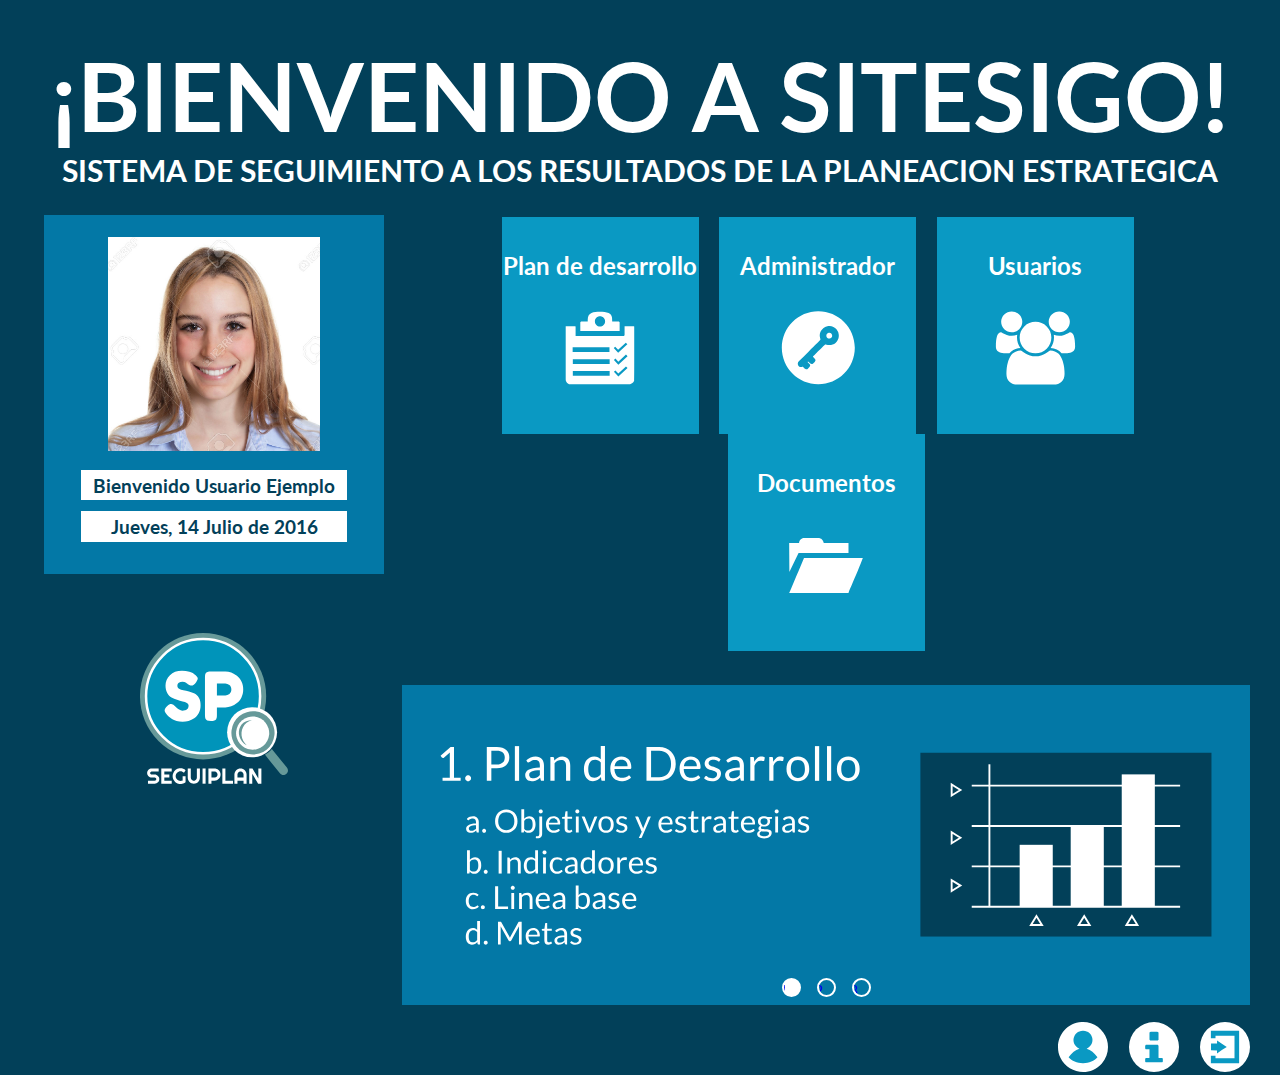
==== home.html @ ddf7a09a "actualizacion avance" ====
<!DOCTYPE html>
<html>
<head>
  <meta charset="utf-8">
  <title>Home</title>
  <link rel="stylesheet" href="css/superslides.css">
  <link rel="stylesheet" href="css/sp.css">  
  <link href="https://fonts.googleapis.com/css?family=Lato" rel="stylesheet">
</head>
<body class="fondo_body">

<div class="contenedor_h">	

	<div class="encabezado_h">
		<h1 class="titulo_h">¡BIENVENIDO A SITESIGO!</h1>
		<h4 class="subtitulo_h">SISTEMA DE SEGUIMIENTO A LOS RESULTADOS DE LA PLANEACION ESTRATEGICA</h4>
	</div>
		
	<div class="subconten1_h">
		<div class="user_h">
			<div id="foto">
				<img src="img/foto.png" alt="">
			</div>
			<div class="dato_nombre">
				Bienvenido Usuario Ejemplo
			</div>
			<div class="dato_fecha">
				Jueves, 14 Julio de 2016
			</div>
		</div>
		<div class="logo_h">
			<img src="img/logo.svg" alt="">
		</div>
	</div>
	
	<div class="subconten2_h">
    	<div class="menu_h">
    		<ul>
    			<li><h2>Plan de desarrollo</h2><br>
    				<img src="img/pla.svg" alt="">
    			</li>
    			<li><h2>Administrador</h2><br>
    				<img src="img/adm.svg" alt="">
    			</li>
    			<li><h2>Usuarios</h2><br>
    				<img src="img/use.svg" alt="">
    			</li>
    			<li><h2>Documentos</h2><br>
    				<img src="img/doc.svg" alt="">
    			</li>
    		</ul>
    	</div>
	     <div class="cambio">
		  <div id="slides">
			<div class="slides-container">
			  <a href="#"><img src="img/link1.svg" alt=""></a>
			  <a href="#"><img src="img/link2.svg" alt=""></a>
			  <a href="#"><img src="img/link3.svg" alt=""></a>     
			</div>    
		  </div>
		 </div>	
		 <div class="botones_h">
		 	<ul>
		 		<li><a href=""><img src="img/perfil_b.svg" alt=""></a></li>
		 		<li><a href=""><img src="img/info_b.svg" alt=""></a></li>
		 		<li><a href=""><img src="img/salir_b.svg" alt=""></a></li>
		 	</ul>
		 </div>	 
	</div>
</div>
 
  <script src="js/jquery-3.1.0.min.js"></script>  
  <script src="js/jquery.superslides.js" type="text/javascript" charset="utf-8"></script>
  <script>	  
    $(function() {
      $('#slides').superslides({		  
		inherit_width_from: '.cambio',
        inherit_height_from: '.cambio',
        hashchange: true,
        play: 8000,
		animation_speed: 800,
		pagination: true,
		animation: 'fade'
      });      
    });
  </script>
</body>
</html>
---- css/superslides.css ----
#slides {
  position: relative;
}

#slides .slides-container {
  display: none; 
}

#slides .scrollable {
  *zoom: 1;
  position: relative;
  top: 0;
  left: 0;
  overflow-y: auto;
  -webkit-overflow-scrolling: touch;
  height: 100%;
}

#slides .scrollable:after {
  content: "";
  display: table;
  clear: both;
}

.slides-navigation {
  margin: 0 auto;
  position: absolute;
  z-index: 3;
  top: 46%;
  width: 100%;
}

.slides-navigation a {
  border-radius: 40px;
  position: absolute;
  display: block;
  color: #FFF;
  margin: 0px 10px;  
}

.slides-navigation a.prev {
  left: 0; 
}

.slides-navigation a.next {
  right: 0;
}

.slides-pagination {
  position: absolute;
  z-index: 3;
  bottom: 0;
  text-align: center;
  width: 100%;
}

.slides-pagination a {
  border: 2px solid #FFF;
  border-radius: 15px;
  width: 15px;
  height: 15px;
  display: -moz-inline-stack;
  display: inline-block;
  vertical-align: middle;
  *vertical-align: auto;
  zoom: 1;
  *display: inline;
  background-image: url("[data-uri]");
  margin: 8px;
  overflow: hidden;
  text-indent: -100%;
}

.slides-pagination a.current {
  background: #FFF;
}
---- css/sp.css ----
/*ESTILOS COMPARTIDOS*/

* {
    margin: 0;
    padding: 0;
    border: 0;
}

a{
	text-decoration: none;
}

.fondo_v{
	background-color: #0378A6;
	font-family: 'Lato', sans-serif;
}

.corpo_info{
	background-color: #024059;
	color: #FFF;
	width: 96%;
	margin: 10px auto 0;
	height: 30px;
	text-align: center;
	padding-top: 10px;
}
/*ESTILOS INDEX*/

.fondo {
    background-image: url(../img/fondo.jpg);
    background-position: center center;
    background-repeat: no-repeat;
    background-attachment: fixed;
    background-size: cover;
    background-color: #024059;
	font-family: 'Lato', sans-serif;
}

/* Modal de Registro */

.ingreso{
	width: 100px;
	height: 100px;
	float: left;
	position: absolute;
	right: 0;
	margin-right: 50px;
	background-color: #024059;
	text-align: center;
}

.ingreso img{
	margin-top: 13px;
	width: 70px;
	height: 70px;
}

.bienvenida{
	padding-top: 10px;
	font-size: 20px;
}

.ingreso_form{
	width: 80%;
	text-align: left;
	margin: 30px 40px 20px;	
}

.ingreso_form label{
	font-size: 22px;	
}

.caja{	
	font-size: 25px;
	height: 30px;
	width: 100%;
}

.modal-contenido {
  background-color: #024059;
  width: 420px;
  height: 360px; ;
  margin: 20% auto;
  position: relative;
  color: #FFF;	
  text-align: center;
}
.modal {
  background-color: rgba(255,255,255,0.5);
  position: fixed;
  top: 0;
  right: 0;
  bottom: 0;
  left: 0;
  opacity: 0;
  pointer-events: none;
  transition: all 2s;
}
#ir_a_modal:target {
  opacity: 1;
  pointer-events: auto;
}

.boton{
	background-color: #0A99C3;
	width: 120px;
	height: 30px;
	margin: 10px 22px;
	font-size: 18px;
	color: #FFF;
	text-align: center;
	vertical-align: middle;
	text-decoration: none;
	display: inline-block;
}

.cerrar{
	margin-top: 6px;
}

#aviso{
	background-color: #73C5D9;
	width: 100%;	
	height: 30px;
	color: #024059;
	padding-top: 10px;
	font-weight: bold;
}
/* Menu PDM */

#pdm {
	padding-top: 30px;
	width:500px;
	font-size: 20px;
}

ul, ol {
	list-style: none;	
}

.nav > li {
	float: left;
}

.nav li a {
	width: 180px;
	background-color: #024059;
	color: #fff;
	text-decoration: none;
	padding: 20px 12px;
	display: block;
	margin-left: 20px;
}

.nav li a:hover {
	background-color: #FFF;
	color: #024059;
}

.nav li ul {
	display: none;
	position: absolute;
	min-width: 140px;
}

.nav li:hover > ul {
	display: block;
}

.nav li ul li {
	position:relative;
}

.nav li ul li ul {
	right:-140px;
	top:0px;
}
	
/* fin menu PDM */

.botonera {	
	position: absolute;
	width: 100%;
	height: cover;
	z-index: 26;
}

.descripcion { 
    color: #FFF;
	margin-top: 29%;
} 

.subdes {
	background-color: rgba(2,64,89,0.4);
	background-repeat: no-repeat;	
    background-size: contain; 	
}

.descrip_titul {
	margin: 0px 100px 10px;
	padding-top: 10px;
}

.descrip_conte {
	margin: 0px 100px 0px;
	padding-bottom: 20px;
	text-align: justify;
}

.logo{
	width: 100%;
	bottom: 8%; 
	position: absolute;
	text-align: center;	
	z-index: 13;
}

/*ESTILOS HOME*/

.fondo_body {   
    background-color: #024059;
	font-family: 'Lato', sans-serif;
}

.contenedor_h{
	width: 96%;
	margin: auto;	
	text-align: center;
}

.encabezado_h{
	margin: 3% auto 1%;	
}

.titulo_h{
	color: #FFF;
	width: 100%;
	font-size: 600%;
}

.subtitulo_h{
	color: #FFF;
	width: 100%;
	font-size: 190%;
}

.subconten1_h{
	width: 30%;
	display: inline-block;
	vertical-align: top;
}

.user_h {
	background-color: #0378A6;
	margin: 4% 4%;
	padding: 6% 10%;
}

#foto{
	width: 100
}

#foto img{	
	width: 80%;
	margin-bottom:  2%;
}

.dato_nombre, .dato_fecha{
	background-color: #FFF;
	margin: 4% auto;	
	color: #024059;
	font-size: 120%;
	font-weight: bold;
	padding: 0.2em 0 0.2em;
	
}

.logo_h img{
	margin: 12% auto 14%;
	width: 40%;
}

.subconten2_h{
	width: 69%;
	display: inline-block;
	vertical-align: top;
}

.menu_h{
	padding-top: 2%;
	margin-bottom: 4%;
}

.menu_h ul{
	color: #FFF;
	left: 0;
}

.menu_h ul li img{
	width: 50%;
}

.menu_h ul li{
	background-color: #0A99C3;
	display: inline-block;
	width: 23.2%;
	vertical-align: top;	
	height: cover;
	margin-right: 2%;
	padding: 4% 0 4%;
	transition: color 0.5s linear 0.2s;
}


.menu_h ul li:hover{
	background-color: #73C5D9;
	color: #024059;
}

.menu_h ul li:nth-child(4n){
	margin-right: 0;
}

.menu_h ul li img{
	width: 50%;
}

.cambio{ 
	position: relative;
	background-color: #0378A6;
 	height: 20em;	
}

.cambio img{ 
	width: 100%;
	height: auto;
}

.botones_h{
	text-align: right;
	margin-top: 2%;
	position: relative;
}

.botones_h li{
	margin-left: 2%;
	display: inline;
}

.botones_h li img{
	width: 50px;
	transition: width 0.3s ease-out 0.2s;
}

.botones_h li img:hover{
	width: 60px;
}

/* ESTILOS VISTA 1 */

.contenedor_v1{  	
  	width: 96%;
  	margin: 20px auto 0;	
}

.contenedor_v1 li { 
	list-style: none; 
	float: left; 
}

.contenedor_v1 ul a{
  	display: block;
  	padding: 8px 14px;
  	text-decoration: none;
  	margin: 1px 1px 0px;
	border-bottom: 1px solid #73C5D9;
  	margin-left: 0;
  	color: #024059;
  	background: #73C5D9;
	font-size: 16px;
	font-weight: bold;
	text-align: center;
}

.contenedor_v1 ul a:hover{
  	color: #024059;
  	background: #FFF;
}

.contenedor_v1 ul a.selected{
  	margin-bottom: 0;
  	color: #FFF;
  	background: #024059;
  	border-bottom: 1px solid #024059;
  	cursor: default;
}
.contenedor_v1 div{
  	padding: 10px 10px 8px 10px;
  	*padding-top: 3px;
  	*margin-top: -15px;
  	clear: left;
  	background: #024059;
	color: #FFF;
}

.contenedor_v1 div h3{
  	margin: 14px 0 4px;
}

.contenedor_v1 div {
  	text-align: justify;
}

.contenedor_v1 .menu_v1{
	width: cover;
	position: static;
	margin-bottom: 5%;
}

.contenedor_v1 .menu_sub_v1{
	width: 48%;
	display: inline-block;
	vertical-align: top;
}

.contenedor_v1 .item_v1{
	height: 40px;
	padding-top: 14px;
	background-color: #0A99C3;
	margin-bottom: 8px;
	font-size: 1.6em;
}

.contenedor_v1 .item_v1:hover{
	background-color: #FFF;
	color: #0A99C3;
}

.contenedor_v1 .menu_v1 .item2_v1{
	background-color: #FFF;
	color: #024059;
	text-align: center;
	width: 280px;
	height: 30px;
	margin: auto;
	font-size: 24px;
}

.contenedor_v1 .miga_v1{
	background-color: #FFF;
	color: #024059;
}
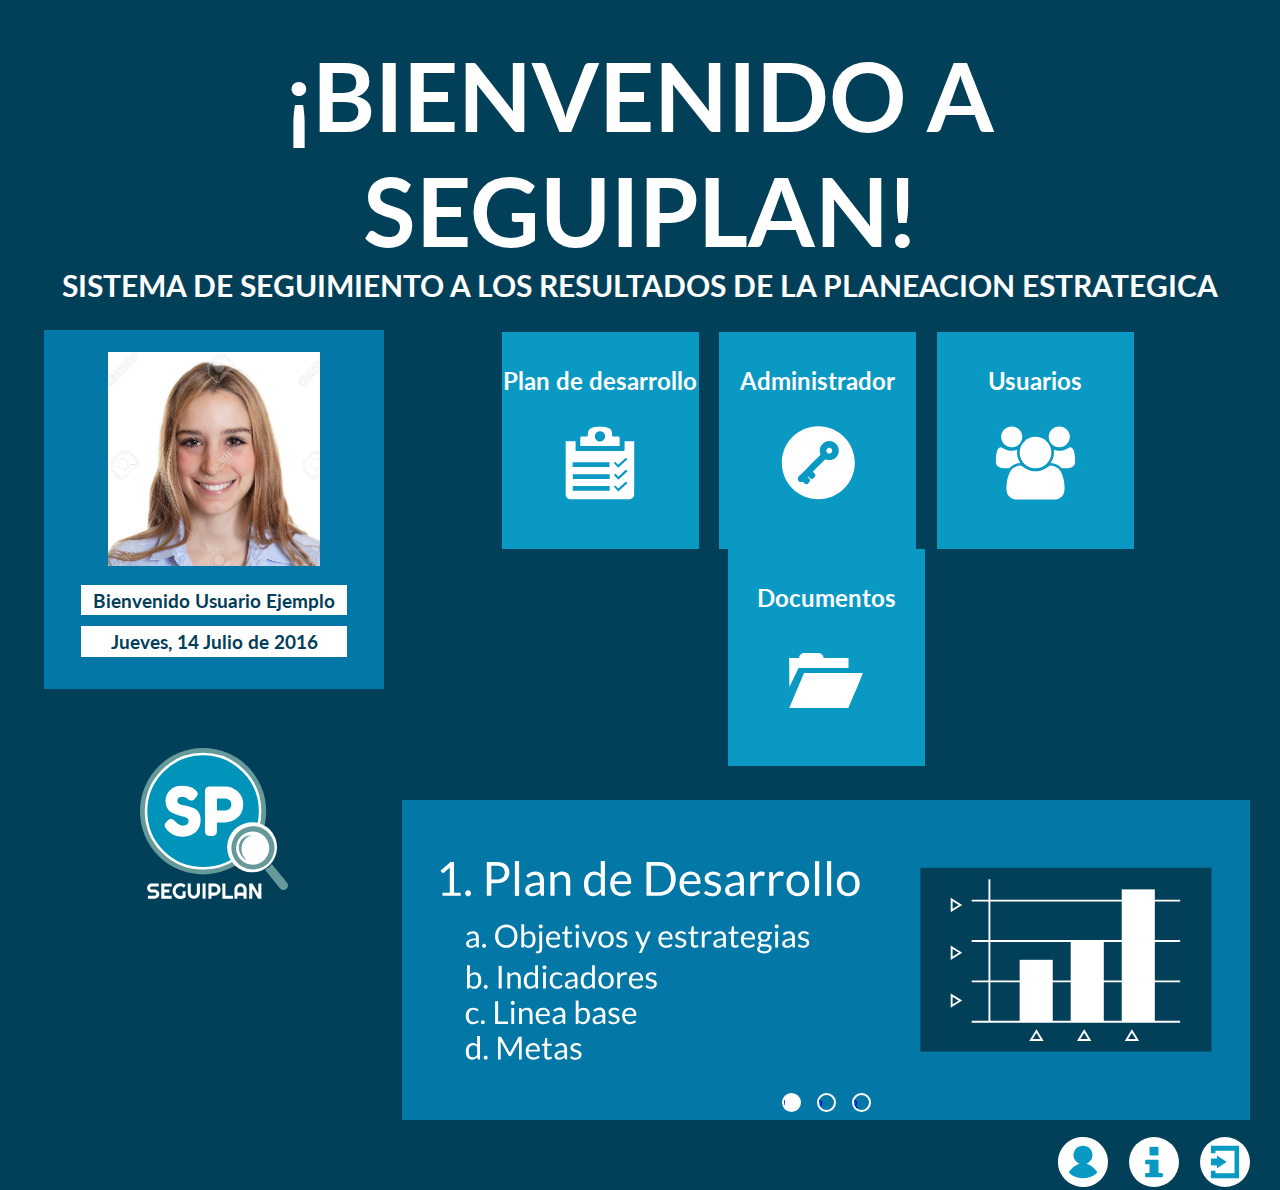
==== commit aea8b166: "vista 4 a 98%" ====
--- a/home.html
+++ b/home.html
@@ -12,7 +12,7 @@
 <div class="contenedor_h">	
 
 	<div class="encabezado_h">
-		<h1 class="titulo_h">¡BIENVENIDO A SITESIGO!</h1>
+		<h1 class="titulo_h">¡BIENVENIDO A SEGUIPLAN!</h1>
 		<h4 class="subtitulo_h">SISTEMA DE SEGUIMIENTO A LOS RESULTADOS DE LA PLANEACION ESTRATEGICA</h4>
 	</div>
 		
--- a/css/sp.css
+++ b/css/sp.css
@@ -1,6 +1,6 @@
-/*ESTILOS COMPARTIDOS*/
-
-* {
+/* ------------------------------ESTILOS COMPARTIDOS ------------------------------*/
+
+*{
     margin: 0;
     padding: 0;
     border: 0;
@@ -12,7 +12,7 @@
 
 .fondo_v{
 	background-color: #0378A6;
-	font-family: 'Lato', sans-serif;
+	font-family: 'Lato', sans-serif;	
 }
 
 .corpo_info{
@@ -24,9 +24,72 @@
 	text-align: center;
 	padding-top: 10px;
 }
-/*ESTILOS INDEX*/
-
-.fondo {
+
+.encabezado_v{
+	width: 96%;
+	margin: 20px auto 10px;
+	text-align: right;
+	position: relative;
+}
+
+.titulo_v{
+	width: 50%px;
+	display: inline-block;
+	vertical-align: top;
+	position: relative;
+	margin-right: 12.5%;
+}
+
+.flecha{
+	background-color: #FFF;
+	width: 50px;	
+	padding: 8.5px 2px;
+	text-align: center;
+	display: inline-block;
+	vertical-align: top;
+}
+
+.retorno{
+	background-color: #FFF;
+	width: cover;
+	display: inline-block;
+	padding: 10px 10px;
+	font-size: 1.8em;
+	font-weight: bold;	
+	color: #024059;
+	margin-left: 10px;
+}
+
+.botones_v{
+	width: cover;
+	display: inline-block;
+	vertical-align: top;
+}
+
+.botones_v img{
+	width: 53px;
+	display: inline-block;
+	vertical-align: top;
+	margin-left: 2px;
+}
+
+.botones_v img:hover{
+	opacity: 0.6;
+}
+
+.datos_v{
+	color: #FFF;
+	display: inline-block;
+	vertical-align: top;
+	padding-top: 6px;
+	font-weight: bold;
+	font-size: 18px;
+	margin-right: 10px;
+}
+
+/* ------------------------------ ESTILOS INDEX ------------------------------ */
+
+.fondo{
     background-image: url(../img/fondo.jpg);
     background-position: center center;
     background-repeat: no-repeat;
@@ -85,6 +148,7 @@
   color: #FFF;	
   text-align: center;
 }
+
 .modal {
   background-color: rgba(255,255,255,0.5);
   position: fixed;
@@ -96,6 +160,7 @@
   pointer-events: none;
   transition: all 2s;
 }
+
 #ir_a_modal:target {
   opacity: 1;
   pointer-events: auto;
@@ -126,6 +191,7 @@
 	padding-top: 10px;
 	font-weight: bold;
 }
+
 /* Menu PDM */
 
 #pdm {
@@ -215,7 +281,7 @@
 	z-index: 13;
 }
 
-/*ESTILOS HOME*/
+/* ------------------------------ ESTILOS HOME ------------------------------ */
 
 .fondo_body {   
     background-color: #024059;
@@ -356,7 +422,33 @@
 	width: 60px;
 }
 
-/* ESTILOS VISTA 1 */
+/* ------------------------------ ESTILOS VISTA 1 ------------------------------ */
+
+.botones_v1{
+	text-align: right;
+	position: absolute;
+	width: 480px;
+	right: 2%;
+}
+
+.datos_v1{	
+	color: #FFF;
+	display: inline-block;
+	vertical-align: top;
+	font-weight: bold;
+	font-size: 17px;
+	margin-right: 6px;
+}
+
+.botones_v1 img{
+	display: inline-block;
+	margin-left: 8px;
+	vertical-align: middle;
+}
+
+.botones_v1 img:hover{
+	opacity: 0.6;
+}
 
 .contenedor_v1{  	
   	width: 96%;
@@ -414,7 +506,7 @@
 .contenedor_v1 .menu_v1{
 	width: cover;
 	position: static;
-	margin-bottom: 5%;
+	margin-bottom: 5%; /*distancia entre boton documentacion y miga de pan */
 }
 
 .contenedor_v1 .menu_sub_v1{
@@ -423,9 +515,8 @@
 	vertical-align: top;
 }
 
-.contenedor_v1 .item_v1{
-	height: 40px;
-	padding-top: 14px;
+.contenedor_v1 .item_v1{	
+	padding: 14px 12px;
 	background-color: #0A99C3;
 	margin-bottom: 8px;
 	font-size: 1.6em;
@@ -449,5 +540,113 @@
 .contenedor_v1 .miga_v1{
 	background-color: #FFF;
 	color: #024059;
-}
-
+	text-align: left;
+	padding: 10px 20px;
+}
+
+/* ------------------------------ ESTILOS VISTA 2 ------------------------------ */
+
+.contenedor_v2{  	
+  	width: 96%;
+  	margin: 20px auto 0;
+	padding-top: 20px;
+	background-color: #024059;
+	padding-bottom: 10%; /*distancia entre menu derecho y miga de pan */
+}
+
+.contenedor_v2 ul{ 
+	vertical-align: top;
+  	width: 50%;
+	display: inline-block;
+}
+
+.contenedor_v2 ul a{
+  	display: block;
+  	padding: 14px 14px;
+  	text-decoration: none;
+  	margin: 2px 20px 10px;
+  	color: #FFF;
+  	background: #0378A6;
+	font-size: 20px;
+	text-align: left;
+}
+
+.contenedor_v2 ul a:hover{
+  	color: #024059;
+  	background: #FFF;
+}
+
+.contenedor_v2 ul a.selected{
+  	margin-bottom: 10px;
+  	color: #024059;
+  	background: #0A99C3;
+  	cursor: default;
+}
+
+.contenedor_v2 div{
+  	display: inline-block;
+	width: 48%; 
+	color: #FFF;
+	text-align: center
+}
+
+.contenedor_v2 div .descrip_v2{	
+  	width: 92%;
+	padding: 10px 10px 20px;
+	margin: 0 auto 10px;	
+  	background-color: #73C5D9;
+	text-align: justify;
+	color: #024059;
+}
+
+.contenedor_v2 div h3{
+  	margin: 2px 0 8px;
+}
+
+.contenedor_v2 div .menu_v2{
+	margin: 10px 0 10px;
+  	display: inline-block;
+	vertical-align: top;
+	width: 100%;	
+}
+
+.contenedor_v2 .menu_sub_v2{
+	width: 100%;
+	display: inline-block;
+	vertical-align: top;
+}
+
+.contenedor_v2 .item_v2{
+	font-weight: bold;
+	text-align: center;
+	padding: 6px 0;
+	background-color: #024059;
+	margin-bottom: 8px;
+}
+
+.contenedor_v2 .item_v2:hover{
+	background-color: #FFF;
+	color: #024059;
+}
+
+.contenedor_v2 .itemlargo_v2{	
+	font-weight: bold;
+	text-align: center;
+	padding: 6px 0;
+	background-color: #024059;
+	margin-bottom: 8px;
+	width: 96.5%;
+}
+
+.contenedor_v2 .itemlargo_v2:hover{
+	background-color: #FFF;
+	color: #024059;
+}
+
+.miga_v2{
+	background-color: #FFF;
+	color: #024059;
+	margin: 0 2%;
+	text-align: left;
+	padding: 10px 20px;	
+}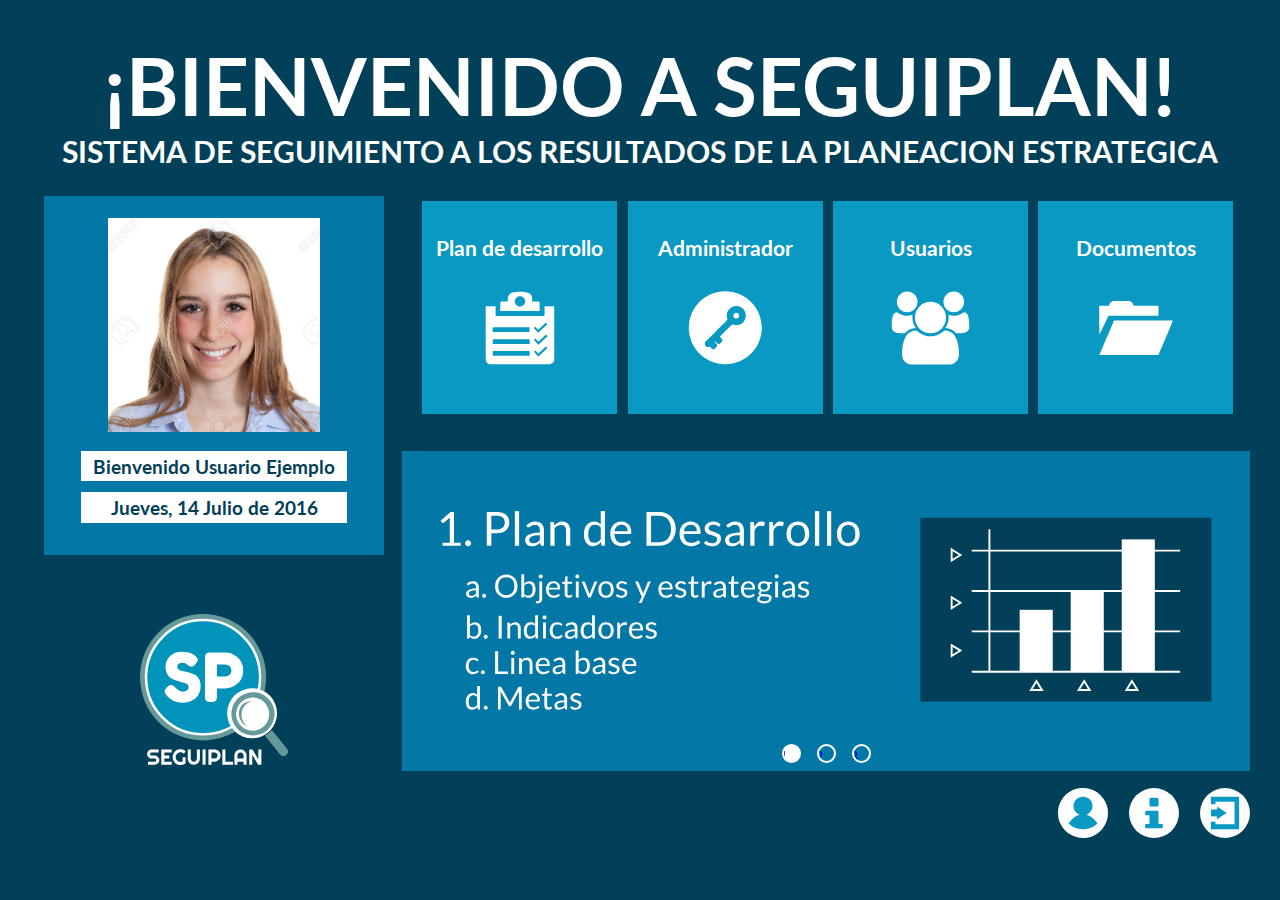
==== commit 59c0480e: "ajustes vistas" ====
--- a/home.html
+++ b/home.html
@@ -2,6 +2,7 @@
 <html>
 <head>
   <meta charset="utf-8">
+  <meta name="viewport" content="width=device-width, minimum-scale=1.0, maximum-scale=1.0" />
   <title>Home</title>
   <link rel="stylesheet" href="css/superslides.css">
   <link rel="stylesheet" href="css/sp.css">  
--- a/css/superslides.css
+++ b/css/superslides.css
@@ -25,9 +25,12 @@
 .slides-navigation {
   margin: 0 auto;
   position: absolute;
-  z-index: 3;
-  top: 46%;
+  display: inline-block;
+  vertical-align: top;
+  z-index: 3;  
   width: 100%;
+  top: 26%;
+  transform: translateY(-26%);
 }
 
 .slides-navigation a {
--- a/css/sp.css
+++ b/css/sp.css
@@ -33,7 +33,7 @@
 }
 
 .titulo_v{
-	width: 50%px;
+	width: cover;
 	display: inline-block;
 	vertical-align: top;
 	position: relative;
@@ -180,7 +180,7 @@
 }
 
 .cerrar{
-	margin-top: 6px;
+	margin-top: 4px;
 }
 
 #aviso{
@@ -247,39 +247,51 @@
 .botonera {	
 	position: absolute;
 	width: 100%;
-	height: cover;
+	height: 300px;
 	z-index: 26;
 }
 
-.descripcion { 
-    color: #FFF;
-	margin-top: 29%;
-} 
-
-.subdes {
+.deslizador{
+	width: 100%;
+	height: 12em;
 	background-color: rgba(2,64,89,0.4);
 	background-repeat: no-repeat;	
-    background-size: contain; 	
-}
-
-.descrip_titul {
-	margin: 0px 100px 10px;
+    background-size: contain;
+    position: absolute;
+    top: 50%;
+    transform: translateY(-50%);
+}
+
+.deslizador .descripcion{ 
+	color: #FFF;
+	width: 600px;
 	padding-top: 10px;
-}
-
-.descrip_conte {
-	margin: 0px 100px 0px;
-	padding-bottom: 20px;
+	display: inline-block;
+	vertical-align: top;
+	text-align: center;
+	position: absolute;
+} 
+
+.deslizador .descripcion p{
+	margin: 1% auto 0px;
+	width: 70%;
 	text-align: justify;
-}
-
-.logo{
-	width: 100%;
-	bottom: 8%; 
+	font-size: 1.2em;
+	padding-bottom: 50px;
+}
+
+.logo{ 
 	position: absolute;
-	text-align: center;	
+	right: 0px;	
+	bottom: 0px;
 	z-index: 13;
 }
+
+.logo img{
+	width: 8em;
+	margin: 30px 20px;
+}
+
 
 /* ------------------------------ ESTILOS HOME ------------------------------ */
 
@@ -301,7 +313,7 @@
 .titulo_h{
 	color: #FFF;
 	width: 100%;
-	font-size: 600%;
+	font-size: 5em;
 }
 
 .subtitulo_h{
@@ -323,7 +335,7 @@
 }
 
 #foto{
-	width: 100
+	width: 100%;
 }
 
 #foto img{	
@@ -357,6 +369,10 @@
 	margin-bottom: 4%;
 }
 
+.menu_h h2{
+	font-size: 130%;
+}
+
 .menu_h ul{
 	color: #FFF;
 	left: 0;
@@ -369,10 +385,10 @@
 .menu_h ul li{
 	background-color: #0A99C3;
 	display: inline-block;
-	width: 23.2%;
+	width: 23%;
 	vertical-align: top;	
 	height: cover;
-	margin-right: 2%;
+	margin: 0.2em;
 	padding: 4% 0 4%;
 	transition: color 0.5s linear 0.2s;
 }
@@ -649,4 +665,110 @@
 	margin: 0 2%;
 	text-align: left;
 	padding: 10px 20px;	
-}+}
+
+/* -+-+-+-+-+-+-+-+-+-+-+-+-+-+-+-+-+- @MEDIA QUERIES -+-+-+-+-+-+-+-+-+-+-+-+-+-+-+-+-+- */
+
+@media screen and (max-width:1024px) {
+	
+	
+/* ---- COMPARTIDOS ---- */
+	.titulo_v{
+		width: 10%;		
+		margin-right: 1%;
+	}
+
+	.flecha{
+		width: 40px;
+	}
+	.retorno{
+		padding: 15px 4px;
+		font-size: 1.2em;
+		margin-left: 2px;
+	}	
+	.botones_v img{
+		width: 43px;
+		margin-left: 2px;
+	}
+	.datos_v{
+		padding-top: 3px;
+		font-size: 16px;
+	}
+	
+	
+/* ---- HOME ---- */
+	.menu_h h2{
+		font-size: 100%;
+	}
+	.encabezado_h{
+		font-size: 80%;
+	}
+	
+/* ---- VISTA1 ---- */
+	.contenedor_v1 .menu_sub_v1{
+		width: 47%;
+		font-size: 80%;
+	}
+/* ---- VISTA2 ---- */		
+	.titulo_v{
+		margin-right: 1%;
+		width: 40%;
+	}
+}
+
+@media screen and (max-width:600px) {
+	
+/* ---- COMPARTIDOS ---- */
+	.encabezado_v{
+		text-align: center;
+	}
+	.titulo_v{
+		width: 100%;
+		margin-bottom: 6px;
+	}	
+	.botones_v img{
+		width: 43px;
+		margin-left: 2px;
+	}
+	.datos_v{
+		padding-top: 3px;
+		font-size: 16px;
+		text-align: right;
+	}
+	
+/* ---- HOME ---- */	
+	.subconten1_h{
+		width: 100%;		
+	}
+	.subconten2_h{
+		width: 100%;
+	}
+	.encabezado_h{
+		font-size: 50%;
+	}
+	.user_h{
+		width: 70%;
+		margin-bottom: 0;
+	}
+	.logo_h{
+		width: 48%;
+	}
+	.logo_h img{
+		visibility: hidden;
+		height: 0;
+	}
+	
+/* ---- VISTA1 ---- */	
+	.contenedor_v1 .menu_sub_v1{
+		width: 100%;		
+		font-size: 90%;
+	}	
+	.datos_v1{
+		visibility: hidden;
+		height: 0;
+	}
+
+	
+}
+
+
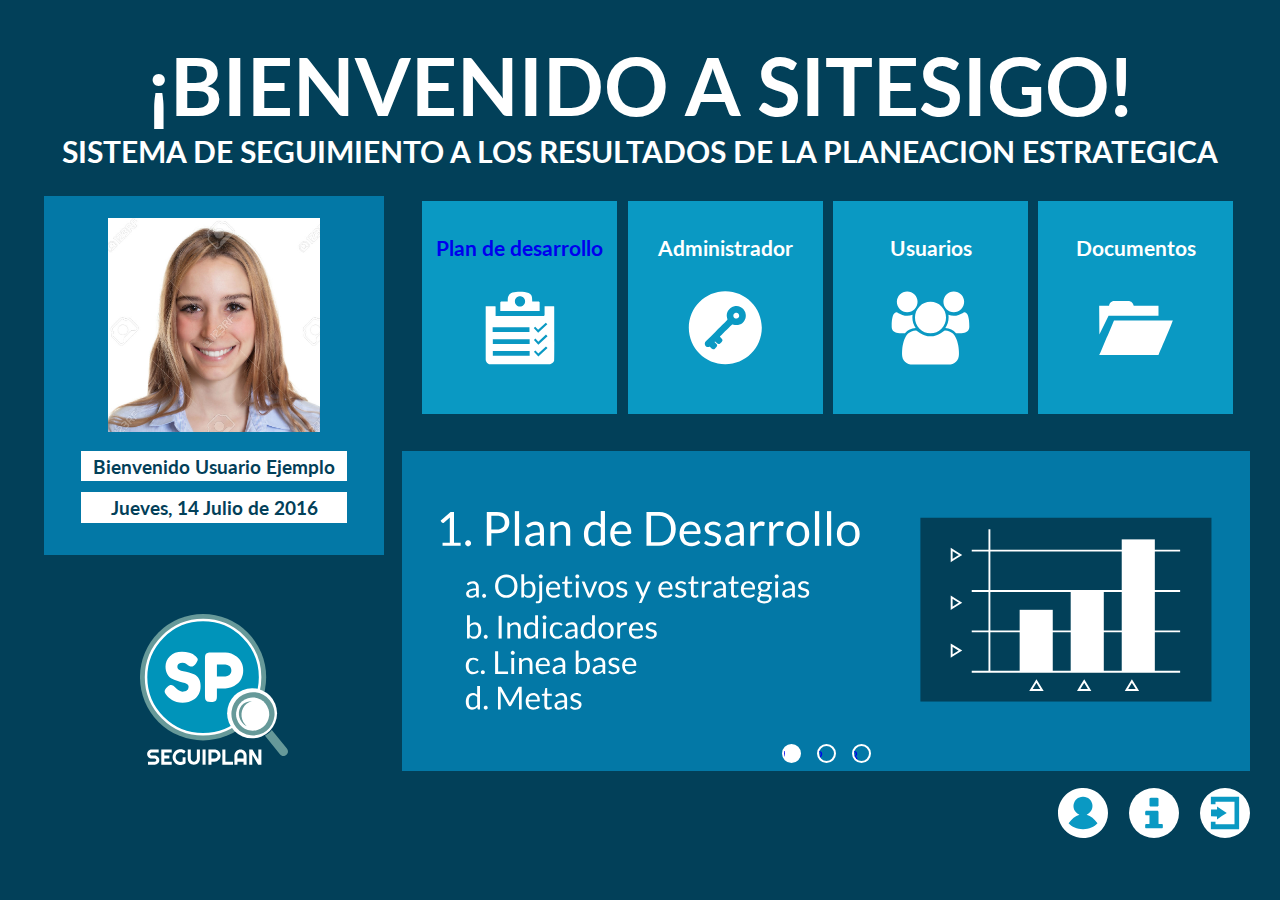
==== commit 7352d312: "ajustes  vistas" ====
--- a/home.html
+++ b/home.html
@@ -13,7 +13,7 @@
 <div class="contenedor_h">	
 
 	<div class="encabezado_h">
-		<h1 class="titulo_h">¡BIENVENIDO A SEGUIPLAN!</h1>
+		<h1 class="titulo_h">¡BIENVENIDO A SITESIGO!</h1>
 		<h4 class="subtitulo_h">SISTEMA DE SEGUIMIENTO A LOS RESULTADOS DE LA PLANEACION ESTRATEGICA</h4>
 	</div>
 		
@@ -37,8 +37,8 @@
 	<div class="subconten2_h">
     	<div class="menu_h">
     		<ul>
-    			<li><h2>Plan de desarrollo</h2><br>
-    				<img src="img/pla.svg" alt="">
+    			<li><a href="vista1.html"><h2>Plan de desarrollo</h2><br> 
+    				<img src="img/pla.svg" alt=""></a>
     			</li>
     			<li><h2>Administrador</h2><br>
     				<img src="img/adm.svg" alt="">
--- a/css/sp.css
+++ b/css/sp.css
@@ -27,17 +27,7 @@
 
 .encabezado_v{
 	width: 96%;
-	margin: 20px auto 10px;
-	text-align: right;
-	position: relative;
-}
-
-.titulo_v{
-	width: cover;
-	display: inline-block;
-	vertical-align: top;
-	position: relative;
-	margin-right: 12.5%;
+	margin: 50px auto 30px;
 }
 
 .flecha{
@@ -49,19 +39,26 @@
 	vertical-align: top;
 }
 
-.retorno{
-	background-color: #FFF;
-	width: cover;
-	display: inline-block;
-	padding: 10px 10px;
-	font-size: 1.8em;
+.titulo_v{	
+	background-color: #FFF;
+	display: inline-block;
+	vertical-align: top;
+	width: 50%;
+	padding: 14px 10px;
+	font-size: 1.4em;
 	font-weight: bold;	
 	color: #024059;
-	margin-left: 10px;
+	margin-left: 4px;
+}
+
+.titulo_v img{	
+	width: 1.1em;
+	margin-right: 4px;
 }
 
 .botones_v{
 	width: cover;
+	float: right;
 	display: inline-block;
 	vertical-align: top;
 }
@@ -86,6 +83,9 @@
 	font-size: 18px;
 	margin-right: 10px;
 }
+
+
+
 
 /* ------------------------------ ESTILOS INDEX ------------------------------ */
 
@@ -142,14 +142,14 @@
 .modal-contenido {
   background-color: #024059;
   width: 420px;
-  height: 360px; ;
-  margin: 20% auto;
+  height: 360px;
+  margin: 10% auto 15%;
   position: relative;
   color: #FFF;	
   text-align: center;
 }
 
-.modal {
+#ir_a_modal {
   background-color: rgba(255,255,255,0.5);
   position: fixed;
   top: 0;
@@ -200,7 +200,7 @@
 	font-size: 20px;
 }
 
-ul, ol {
+ul{
 	list-style: none;	
 }
 
@@ -243,13 +243,6 @@
 }
 	
 /* fin menu PDM */
-
-.botonera {	
-	position: absolute;
-	width: 100%;
-	height: 300px;
-	z-index: 26;
-}
 
 .deslizador{
 	width: 100%;
@@ -260,6 +253,7 @@
     position: absolute;
     top: 50%;
     transform: translateY(-50%);
+	z-index: -1;
 }
 
 .deslizador .descripcion{ 
@@ -284,7 +278,6 @@
 	position: absolute;
 	right: 0px;	
 	bottom: 0px;
-	z-index: 13;
 }
 
 .logo img{
@@ -295,7 +288,7 @@
 
 /* ------------------------------ ESTILOS HOME ------------------------------ */
 
-.fondo_body {   
+.fondo_body{   
     background-color: #024059;
 	font-family: 'Lato', sans-serif;
 }
@@ -367,6 +360,7 @@
 .menu_h{
 	padding-top: 2%;
 	margin-bottom: 4%;
+	color: #FFF;
 }
 
 .menu_h h2{
@@ -374,7 +368,6 @@
 }
 
 .menu_h ul{
-	color: #FFF;
 	left: 0;
 }
 
@@ -382,7 +375,7 @@
 	width: 50%;
 }
 
-.menu_h ul li{
+.menu_h ul li{	
 	background-color: #0A99C3;
 	display: inline-block;
 	width: 23%;
@@ -393,10 +386,12 @@
 	transition: color 0.5s linear 0.2s;
 }
 
+.menu_h ul li a:visited{
+	color: #FFF;
+}
 
 .menu_h ul li:hover{
 	background-color: #73C5D9;
-	color: #024059;
 }
 
 .menu_h ul li:nth-child(4n){
@@ -667,6 +662,233 @@
 	padding: 10px 20px;	
 }
 
+/* ------------------------------ ESTILOS VISTA 3 ------------------------------ */
+
+.contenedor_v3{  	
+  	width: 96%;
+  	margin: 20px auto 0;
+	padding-top: 20px;
+	background-color: #024059;
+	padding-bottom: 10%; /*distancia entre menu derecho y miga de pan */
+}
+
+.menu_v3{
+	width: 94%;
+	margin: 2% auto 0;
+}
+
+.flecha_item_v3{
+	float: right;
+	margin-right: 1%;
+}
+
+.subitem_v3 li{
+	background-color: #FFF;
+	margin: 2% 1%;
+	width: 300px;
+	padding: 10px 0;
+	font-weight: bold;
+	display: inline-block;
+}
+
+.subitem_v3 li a{
+	text-decoration: none;
+	color: #024059;
+	font-size: 22px;
+	vertical-align: middle;
+}
+
+.subitem_v3 li img{
+	width: 24px;
+}
+
+input[id^="item_v3"]{
+ 	display: none;
+}
+
+input[id^="item_v3"] + label {
+    display: block;
+    width: 100%;
+    margin: 0 auto;
+    padding: 12px 0;
+    background-color: #0378A6;
+	color: #FFF;
+	font-weight: bold;
+	font-size: 24px;
+    text-align: center;
+    cursor: pointer;
+    transition: all .6s;
+}
+
+input[id^="item_v3"]:checked + label {
+   height: auto;
+}
+
+input[id^="item_v3"] ~ .item_v3 {
+    width: 100%;
+    height: 0;
+    overflow: hidden;    
+    margin: 0 auto 2%;
+	text-align: center;
+    background-color: #0378A6;
+}
+
+input[id^="item_v3"]:checked + label + .item_v3{
+    height: auto;
+}
+
+
+/* ------------------------------ ESTILOS VISTA 4 ------------------------------ */
+
+.contenedor_v4{  	
+  	width: 96%;
+  	margin: 20px auto 0;	
+}
+
+.contenedor_v4 li { 
+	list-style: none; 
+	float: left; 
+}
+
+.contenedor_v4 ul a{
+  	display: block;
+  	padding: 8px 14px;
+  	text-decoration: none;
+  	margin: 1px 1px 0px;
+	border-bottom: 1px solid #73C5D9;
+  	margin-left: 0;
+  	color: #024059;
+  	background-color: #73C5D9;
+	font-size: 16px;
+	font-weight: bold;
+	text-align: center;
+}
+
+.contenedor_v4 ul a:hover{
+  	color: #024059;
+  	background: #FFF;
+}
+
+.contenedor_v4 ul a.selected{
+  	margin-bottom: 0;
+  	color: #FFF;
+  	background: #024059;
+  	border-bottom: 1px solid #024059;
+  	cursor: default;
+}
+.contenedor_v4 div{
+  	padding: 10px 10px 8px 10px;
+  	*padding-top: 3px;
+  	*margin-top: -15px;
+  	clear: left;
+  	background: #024059;
+	color: #FFF;
+}
+
+.contenedor_v4 div h3{
+  	margin: 14px 0 4px;
+}
+
+.contenedor_v4 div {
+  	text-align: justify;
+}
+
+.contenedor_v4 .menu_v4{
+	width: cover;
+	position: static;
+	margin-bottom: 5%; /*distancia entre boton documentacion y miga de pan */
+}
+
+.contenedor_v4 .menu_sub_v4{
+	width: 48%;
+	display: inline-block;
+	vertical-align: top;
+}
+
+.contenedor_v4 .item_v4{	
+	padding: 14px 12px;
+	background-color: #0A99C3;
+	margin-bottom: 8px;
+	font-size: 1.6em;
+}
+
+.contenedor_v4 .item_v4:hover{
+	background-color: #FFF;
+	color: #0A99C3;
+}
+
+.contenedor_v4 .menu_v4 .item2_v4{
+	background-color: #FFF;
+	color: #024059;
+	text-align: center;
+	width: 280px;
+	height: 30px;
+	margin: auto;
+	font-size: 24px;
+}
+
+.contenedor_v4 .miga_v4{
+	background-color: #FFF;
+	color: #024059;
+	text-align: left;
+	padding: 10px 20px;
+}
+
+#item1a{
+	background-color: #0378A6;
+	width: 96%;
+	margin: 6% auto 2%;
+	text-align: center;
+}
+
+#item1b, #item1c, #item1d, #item1e{
+	width: 96%;
+	margin: auto;
+	text-align: center;
+	display: none;
+}
+
+#item1c, #item1e{
+  	background-color: #0378A6;
+}
+
+#item1b, #item1d{
+	background-color: #73C5D9;
+	color: #024059;
+}
+
+#item1a img, #item1b img, #item1c img, #item1d img, #item1e img{
+	display: inline-block;
+	width: 18px;
+	margin-left: 0.5%;
+	vertical-align: middle;
+	float: right;
+}
+
+#item1a p, #item1b p, #item1c p, #item1d p, #item1e p, #result p{
+	margin-bottom: 1%;
+	font-weight: bold;
+	display: inline-block;
+	vertical-align: middle;
+	width: 90%;
+}
+
+#result{
+  	background-color: #FFF;
+	color: #024059;
+	width: 90%;
+	margin: 2% auto 4%;
+	text-align: center;
+	display: none;
+	padding: 1%;
+}
+
+#result p{
+	font-weight: bold;
+	vertical-align: middle;
+	width: 100%;
+}
+
 /* -+-+-+-+-+-+-+-+-+-+-+-+-+-+-+-+-+- @MEDIA QUERIES -+-+-+-+-+-+-+-+-+-+-+-+-+-+-+-+-+- */
 
 @media screen and (max-width:1024px) {
@@ -716,19 +938,21 @@
 	}
 }
 
-@media screen and (max-width:600px) {
+@media screen and (max-width:855px) {
 	
 /* ---- COMPARTIDOS ---- */
 	.encabezado_v{
 		text-align: center;
+		margin: 2% auto 4%;
 	}
 	.titulo_v{
-		width: 100%;
-		margin-bottom: 6px;
+		width: 90%;
+		margin: auto;
 	}	
-	.botones_v img{
-		width: 43px;
-		margin-left: 2px;
+	.botones_v{
+		width: 98%;
+		float: left;
+		margin: 1% 0 2% 1%;
 	}
 	.datos_v{
 		padding-top: 3px;
@@ -767,8 +991,67 @@
 		visibility: hidden;
 		height: 0;
 	}
-
-	
-}
-
-
+	
+/* ---- VISTA1 ---- */
+.contenedor_v2{
+		margin-top: 8%; 
+	}
+	
+}
+
+@media screen and (max-width:600px) {
+	
+/* ---- COMPARTIDOS ---- */
+	.encabezado_v{
+		text-align: center;
+	}
+	.titulo_v{
+		width: 100%;
+		margin-bottom: 6px;
+	}	
+	.botones_v img{
+		width: 43px;
+		margin-left: 2px;
+	}
+	.datos_v{
+		padding-top: 3px;
+		font-size: 16px;
+		text-align: right;
+	}
+	
+/* ---- HOME ---- */	
+	.subconten1_h{
+		width: 100%;		
+	}
+	.subconten2_h{
+		width: 100%;
+	}
+	.encabezado_h{
+		font-size: 50%;
+	}
+	.user_h{
+		width: 70%;
+		margin-bottom: 0;
+	}
+	.logo_h{
+		width: 48%;
+	}
+	.logo_h img{
+		visibility: hidden;
+		height: 0;
+	}
+	
+/* ---- VISTA1 ---- */	
+	.contenedor_v1 .menu_sub_v1{
+		width: 100%;		
+		font-size: 90%;
+	}	
+	.datos_v1{
+		visibility: hidden;
+		height: 0;
+	}
+
+	
+}
+
+
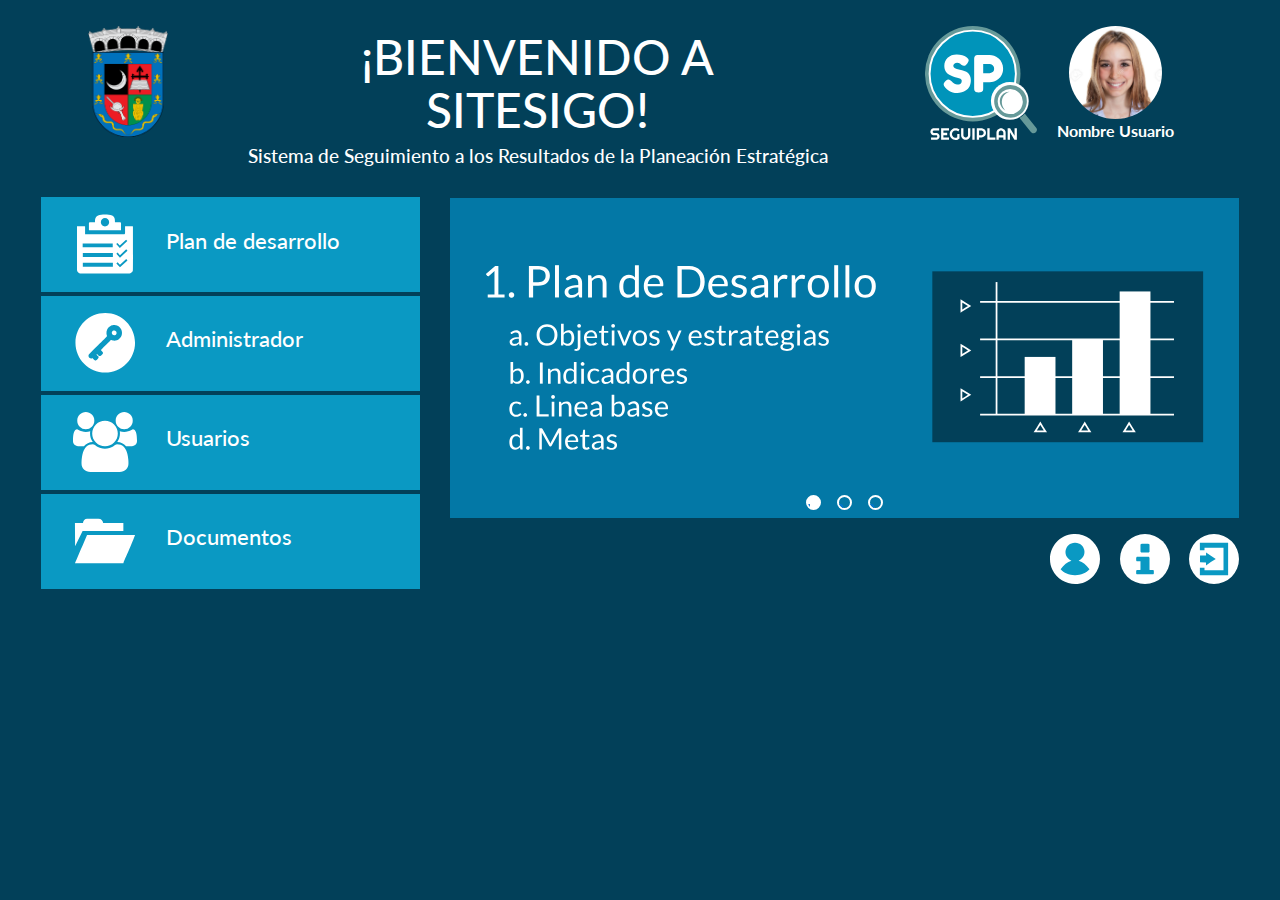
==== commit 965e5d49: "Ajustes requeridos 29/06/2017" ====
--- a/home.html
+++ b/home.html
@@ -5,69 +5,90 @@
   <meta name="viewport" content="width=device-width, minimum-scale=1.0, maximum-scale=1.0" />
   <title>Home</title>
   <link rel="stylesheet" href="css/superslides.css">
-  <link rel="stylesheet" href="css/sp.css">  
+  <link rel="stylesheet" href="css/sp.css">
+  <link href="css/bootstrap.min.css" rel="stylesheet" media="screen">  
   <link href="https://fonts.googleapis.com/css?family=Lato" rel="stylesheet">
 </head>
 <body class="fondo_body">
 
 <div class="contenedor_h">	
-
-	<div class="encabezado_h">
-		<h1 class="titulo_h">¡BIENVENIDO A SITESIGO!</h1>
-		<h4 class="subtitulo_h">SISTEMA DE SEGUIMIENTO A LOS RESULTADOS DE LA PLANEACION ESTRATEGICA</h4>
-	</div>
-		
-	<div class="subconten1_h">
-		<div class="user_h">
-			<div id="foto">
-				<img src="img/foto.png" alt="">
-			</div>
-			<div class="dato_nombre">
-				Bienvenido Usuario Ejemplo
-			</div>
-			<div class="dato_fecha">
-				Jueves, 14 Julio de 2016
-			</div>
-		</div>
-		<div class="logo_h">
-			<img src="img/logo.svg" alt="">
-		</div>
-	</div>
-	
-	<div class="subconten2_h">
-    	<div class="menu_h">
-    		<ul>
-    			<li><a href="vista1.html"><h2>Plan de desarrollo</h2><br> 
-    				<img src="img/pla.svg" alt=""></a>
-    			</li>
-    			<li><h2>Administrador</h2><br>
-    				<img src="img/adm.svg" alt="">
-    			</li>
-    			<li><h2>Usuarios</h2><br>
-    				<img src="img/use.svg" alt="">
-    			</li>
-    			<li><h2>Documentos</h2><br>
-    				<img src="img/doc.svg" alt="">
-    			</li>
-    		</ul>
-    	</div>
-	     <div class="cambio">
-		  <div id="slides">
-			<div class="slides-container">
-			  <a href="#"><img src="img/link1.svg" alt=""></a>
-			  <a href="#"><img src="img/link2.svg" alt=""></a>
-			  <a href="#"><img src="img/link3.svg" alt=""></a>     
-			</div>    
-		  </div>
-		 </div>	
-		 <div class="botones_h">
-		 	<ul>
-		 		<li><a href=""><img src="img/perfil_b.svg" alt=""></a></li>
-		 		<li><a href=""><img src="img/info_b.svg" alt=""></a></li>
-		 		<li><a href=""><img src="img/salir_b.svg" alt=""></a></li>
-		 	</ul>
-		 </div>	 
-	</div>
+    
+    
+    <div class="container-fluid">
+         <div class="row">
+          <div class="col-sm-2">
+              <div class="logo_munic">
+                  <img src="img/chia.png" alt="">
+              </div>
+          </div>
+          
+          <div class="col-sm-6">
+            <div class="encabezado_h">
+                <h3 class="titulo_h">¡BIENVENIDO A SITESIGO!</h3>
+                <h5 class="subtitulo_h">Sistema de Seguimiento a los Resultados de la Planeación Estratégica</h5>
+            </div>
+          </div>
+          
+          <div class="col-sm-4">
+            <div class="logo_h">
+                <img src="img/logo.svg" alt="">
+            </div>
+            <div class="usuario_h">
+                <img src="img/foto.png" alt="">
+                <br><span>Nombre Usuario</span>
+            </div>
+          </div>
+        </div>
+        
+        <div class="row">
+            <div class="col-sm-4">
+                <div class="menu_h">
+                    <ul>
+                        <li><a class="enlace" href="vista1.html">
+                           <div class="icono"><img src="img/pla.svg" alt=""></div>                           
+                           <h2>Plan de desarrollo</h2>
+                            </a>
+                        </li>
+                        <li><a class="enlace" href="vista1.html">
+                           <div class="icono"><img src="img/adm.svg" alt=""></div>
+                           <h2>Administrador</h2>
+                            </a>
+                        </li>
+                        <li><a class="enlace" href="vista1.html">
+                           <div class="icono"><img src="img/use.svg" alt=""></div>
+                           <h2>Usuarios</h2>
+                            </a>
+                        </li>
+                        <li><a class="enlace" href="vista1.html">
+                           <div class="icono"><img src="img/doc.svg" alt=""></div>
+                           <h2>Documentos</h2>
+                            </a>
+                        </li>
+                    </ul>
+                </div>
+            </div> 
+            <div class="col-sm-8">
+               <div class="slider_h">
+                    <div class="cambio">
+                      <div id="slides">
+                        <div class="slides-container">
+                          <a href="#"><img src="img/link1.svg" alt=""></a>
+                          <a href="#"><img src="img/link2.svg" alt=""></a>
+                          <a href="#"><img src="img/link3.svg" alt=""></a>     
+                        </div>    
+                      </div>
+                     </div>	
+                     <div class="botones_h">
+                        <ul>
+                            <li><a href=""><img src="img/perfil_b.svg" alt=""></a></li>
+                            <li><a href=""><img src="img/info_b.svg" alt=""></a></li>
+                            <li><a href=""><img src="img/salir_b.svg" alt=""></a></li>
+                        </ul>
+                     </div>	
+                </div> 
+            </div>
+        </div>
+    </div>	
 </div>
  
   <script src="js/jquery-3.1.0.min.js"></script>  
--- a/css/sp.css
+++ b/css/sp.css
@@ -6,8 +6,25 @@
     border: 0;
 }
 
-a{
+a:link{
 	text-decoration: none;
+}
+
+a:visited{
+    color: #FFF; 
+}
+
+a:selected{
+    text-decoration: none; 
+}
+
+.enlace{
+    color: #FFF;
+}
+
+.enlace:hover{
+    color: #FFF;
+    text-decoration: none;
 }
 
 .fondo_v{
@@ -15,19 +32,22 @@
 	font-family: 'Lato', sans-serif;	
 }
 
+.flexi{
+    width: 100%;
+    height: auto;
+}
 .corpo_info{
 	background-color: #024059;
 	color: #FFF;
 	width: 96%;
 	margin: 10px auto 0;
-	height: 30px;
-	text-align: center;
-	padding-top: 10px;
+	text-align: center;
+    padding: 8px;
 }
 
 .encabezado_v{
 	width: 96%;
-	margin: 50px auto 30px;
+	margin: 20px auto 30px;
 }
 
 .flecha{
@@ -75,12 +95,13 @@
 }
 
 .datos_v{
+    text-align: right;
 	color: #FFF;
 	display: inline-block;
 	vertical-align: top;
 	padding-top: 6px;
 	font-weight: bold;
-	font-size: 18px;
+	font-size: 17px;
 	margin-right: 10px;
 }
 
@@ -285,6 +306,17 @@
 	margin: 30px 20px;
 }
 
+.logo_municipio{ 
+	position: absolute;
+	left: 0px;	
+	bottom: 0px;
+}
+
+.logo_municipio img{
+	width: 7em;
+	margin: 30px 20px;
+}
+
 
 /* ------------------------------ ESTILOS HOME ------------------------------ */
 
@@ -293,113 +325,104 @@
 	font-family: 'Lato', sans-serif;
 }
 
+.verde{
+    background: green;
+}
+.azul{
+    background: blue;
+}
+.rojo{
+    background: red;
+}
+
 .contenedor_h{
 	width: 96%;
 	margin: auto;	
 	text-align: center;
+    padding-top: 2%;
 }
 
 .encabezado_h{
-	margin: 3% auto 1%;	
+	margin: 1% auto 1%;	
+}
+
+.logo_munic img{
+    height: auto;
+    width: 5em;
 }
 
 .titulo_h{
 	color: #FFF;
+    font-size: 3em;
+}
+
+.subtitulo_h{
+	color: #FFF;
 	width: 100%;
-	font-size: 5em;
-}
-
-.subtitulo_h{
-	color: #FFF;
-	width: 100%;
-	font-size: 190%;
-}
-
-.subconten1_h{
-	width: 30%;
-	display: inline-block;
-	vertical-align: top;
-}
-
-.user_h {
-	background-color: #0378A6;
-	margin: 4% 4%;
-	padding: 6% 10%;
-}
-
-#foto{
-	width: 100%;
-}
-
-#foto img{	
-	width: 80%;
-	margin-bottom:  2%;
-}
-
-.dato_nombre, .dato_fecha{
-	background-color: #FFF;
-	margin: 4% auto;	
-	color: #024059;
-	font-size: 120%;
-	font-weight: bold;
-	padding: 0.2em 0 0.2em;
-	
-}
-
+	font-size: 1.2em;
+}
+
+.logo_h{
+    display: inline-block;    
+    vertical-align: top;
+}
 .logo_h img{
-	margin: 12% auto 14%;
-	width: 40%;
-}
-
-.subconten2_h{
-	width: 69%;
-	display: inline-block;
-	vertical-align: top;
+	height: auto;
+	width: 7em;
+}
+
+.usuario_h{
+    display: inline-block;
+    color: #FFF;
+    font-weight: bold;
+    vertical-align: top;
+    margin-left: 4%;
+}
+
+.usuario_h img{
+	height: auto;
+	width: 5.8em;
+    border-radius: 3.5em;
 }
 
 .menu_h{
-	padding-top: 2%;
+	margin-top: 6%;
 	margin-bottom: 4%;
 	color: #FFF;
 }
 
 .menu_h h2{
-	font-size: 130%;
+    display: inline;
+    font-size: 1.4em;
 }
 
 .menu_h ul{
 	left: 0;
 }
 
-.menu_h ul li img{
-	width: 50%;
+.icono{
+	width: 30%;
+    margin-left: 2%;
+    text-align: center;
+    height: auto;
+    display: inline-block;
 }
 
 .menu_h ul li{	
 	background-color: #0A99C3;
-	display: inline-block;
-	width: 23%;
 	vertical-align: top;	
 	height: cover;
-	margin: 0.2em;
-	padding: 4% 0 4%;
-	transition: color 0.5s linear 0.2s;
-}
-
-.menu_h ul li a:visited{
-	color: #FFF;
+    text-align: left;
+    margin-bottom: 1%;
+	padding: 2% 0 2%;
 }
 
 .menu_h ul li:hover{
 	background-color: #73C5D9;
 }
 
-.menu_h ul li:nth-child(4n){
-	margin-right: 0;
-}
-
-.menu_h ul li img{
-	width: 50%;
+.slider_h{
+    margin: 3% auto 1%;
 }
 
 .cambio{ 
@@ -438,7 +461,7 @@
 .botones_v1{
 	text-align: right;
 	position: absolute;
-	width: 480px;
+	width: 500px;
 	right: 2%;
 }
 
@@ -455,6 +478,7 @@
 	display: inline-block;
 	margin-left: 8px;
 	vertical-align: middle;
+    width: 53px;
 }
 
 .botones_v1 img:hover{
@@ -506,31 +530,29 @@
 	color: #FFF;
 }
 
-.contenedor_v1 div h3{
-  	margin: 14px 0 4px;
-}
-
 .contenedor_v1 div {
   	text-align: justify;
 }
 
-.contenedor_v1 .menu_v1{
-	width: cover;
-	position: static;
-	margin-bottom: 5%; /*distancia entre boton documentacion y miga de pan */
-}
-
-.contenedor_v1 .menu_sub_v1{
-	width: 48%;
-	display: inline-block;
-	vertical-align: top;
+.descrip_v1{    
+    text-align: center;
+}
+
+.titul_v1{
+    font-size: 200%;
+    font-weight: bold;
+}
+
+.menu_v1{
+    margin-top: -1.5%;
 }
 
 .contenedor_v1 .item_v1{	
 	padding: 14px 12px;
 	background-color: #0A99C3;
 	margin-bottom: 8px;
-	font-size: 1.6em;
+	font-size: 1.5em;
+    text-align: left;
 }
 
 .contenedor_v1 .item_v1:hover{
@@ -538,14 +560,10 @@
 	color: #0A99C3;
 }
 
-.contenedor_v1 .menu_v1 .item2_v1{
-	background-color: #FFF;
-	color: #024059;
-	text-align: center;
-	width: 280px;
-	height: 30px;
-	margin: auto;
-	font-size: 24px;
+.icono_v1{    
+    font-size: 1.5em;
+    margin: 0 2%;
+    vertical-align: text-bottom;
 }
 
 .contenedor_v1 .miga_v1{
@@ -554,6 +572,211 @@
 	text-align: left;
 	padding: 10px 20px;
 }
+
+
+/* ------------------------------ ESTILOS VISTA 1A ------------------------------ */
+
+
+/* ----
+#pestana_v1a{
+    margin: 2% auto;
+    background: #024059;
+}
+---- */
+
+.contenedor_v1a{  	
+  	width: 96%;
+  	margin: 20px auto 0;	
+}
+
+.contenedor_v1a li { 
+	list-style: none; 
+	float: left; 
+}
+
+.contenedor_v1a ul a{
+  	display: block;
+  	padding: 8px 14px;
+  	text-decoration: none;
+  	margin: 1px 1px 0px;
+	border-bottom: 1px solid #73C5D9;
+  	margin-left: 0;
+  	color: #024059;
+  	background: #73C5D9;
+	font-size: 16px;
+	font-weight: bold;
+	text-align: center;
+}
+
+.contenedor_v1a ul a:hover{
+  	color: #024059;
+  	background: #FFF;
+}
+
+.contenedor_v1a ul a.selected{
+  	margin-bottom: 0;
+  	color: #FFF;
+  	background: #024059;
+  	border-bottom: 1px solid #024059;
+  	cursor: default;
+}
+.contenedor_v1a div{
+  	padding: 10px 10px 8px 10px;
+  	*padding-top: 3px;
+  	*margin-top: -15px;
+  	clear: left;
+  	background: #024059;
+	color: #FFF;
+}
+
+.contenedor_v1a div {
+  	text-align: justify;
+}
+
+.descrip_v1a{    
+    text-align: center;
+     margin-top: -1.5%;
+}
+
+.titul_v1a{
+    font-size: 150%;
+    font-weight: bold;
+   
+}
+
+.contenedor_v1a .item_v1a{	
+	padding: 10px;
+    height: 7em;
+	background: #0A99C3;
+	margin-bottom: 8px;
+	font-size: 1.5em;
+    text-align: center;
+}
+
+.item_v1a:hover{
+	background-color: #FFF;
+	color: #0A99C3;
+    cursor: pointer;
+}
+
+.icono_v1a{    
+    font-size: 1.5em;
+    display: block;
+    margin: 4% 0 2%;    
+    vertical-align: text-bottom;
+}
+
+.item_nom{
+    display: block;
+    margin: 4% 0 2%;
+}
+
+.contenedor_v1a .miga_v1a{
+	background-color: #FFF;
+	color: #024059;
+	text-align: left;
+	padding: 10px 20px;
+}
+
+
+/* ------------------------------ ESTILOS VISTA 1B ------------------------------ */
+
+/* ----
+#pestana_v1b{
+    margin: 2% auto;
+    background: #024059;
+}
+---- */
+
+.contenedor_v1b{  	
+  	width: 96%;
+  	margin: 20px auto 0;	
+}
+
+.contenedor_v1b li { 
+	list-style: none; 
+	float: left; 
+}
+
+.contenedor_v1b ul a{
+  	display: block;
+  	padding: 8px 14px;
+  	text-decoration: none;
+  	margin: 1px 1px 0px;
+	border-bottom: 1px solid #73C5D9;
+  	margin-left: 0;
+  	color: #024059;
+  	background: #73C5D9;
+	font-size: 16px;
+	font-weight: bold;
+	text-align: center;
+}
+
+.contenedor_v1b ul a:hover{
+  	color: #024059;
+  	background: #FFF;
+}
+
+.contenedor_v1b ul a.selected{
+  	margin-bottom: 0;
+  	color: #FFF;
+  	background: #024059;
+  	border-bottom: 1px solid #024059;
+  	cursor: default;
+}
+.contenedor_v1b div{
+  	padding: 10px 10px 8px 10px;
+  	*padding-top: 3px;
+  	*margin-top: -15px;
+  	clear: left;
+  	background: #024059;
+	color: #FFF;
+}
+
+.contenedor_v1b div {
+  	text-align: justify;
+}
+
+.descrip_v1b{    
+    text-align: center;
+}
+
+.titul_v1b{
+    font-size: 200%;
+    font-weight: bold;
+}
+
+.menu_v1b{
+    margin-top: -1.5%;
+}
+
+.contenedor_v1b .item_v1b{	
+	padding: 14px 12px;
+	background-color: #0A99C3;
+	margin-bottom: 8px;
+	font-size: 1.5em;
+    text-align: left;
+}
+
+.contenedor_v1b .item_v1b:hover{
+	background-color: #FFF;
+	color: #0A99C3;
+}
+
+.icono_v1b{    
+    font-size: 1.5em;
+    margin: 0 2%;
+    vertical-align: text-bottom;
+}
+
+.contenedor_v1b .miga_v1b{
+	background-color: #FFF;
+	color: #024059;
+	text-align: left;
+	padding: 10px 20px;
+}
+
+
 
 /* ------------------------------ ESTILOS VISTA 2 ------------------------------ */
 
@@ -562,7 +785,7 @@
   	margin: 20px auto 0;
 	padding-top: 20px;
 	background-color: #024059;
-	padding-bottom: 10%; /*distancia entre menu derecho y miga de pan */
+	padding-bottom: 3%; /*distancia entre menu derecho y miga de pan */
 }
 
 .contenedor_v2 ul{ 
@@ -592,6 +815,18 @@
   	color: #024059;
   	background: #0A99C3;
   	cursor: default;
+    font-weight: bold;
+}
+
+.icono_v2{
+    font-size: 200%;
+    display: inline-block;
+    vertical-align: middle;
+    margin-right: 4%;
+}
+.selector_v2{
+    display: inline-block;
+    vertical-align: middle;
 }
 
 .contenedor_v2 div{
@@ -807,7 +1042,8 @@
 
 .contenedor_v4 .item_v4{	
 	padding: 14px 12px;
-	background-color: #0A99C3;
+	/*background-color: #0A99C3;*/
+    background: green;
 	margin-bottom: 8px;
 	font-size: 1.6em;
 }
@@ -834,38 +1070,37 @@
 	padding: 10px 20px;
 }
 
+.cont_item{
+    margin: 1% 2%;
+    text-align: center;
+    background: red;
+}
+
+#item1a, #item1b{
+  	position: relative;
+}
+
 #item1a{
 	background-color: #0378A6;
-	width: 96%;
-	margin: 6% auto 2%;
-	text-align: center;
-}
-
-#item1b, #item1c, #item1d, #item1e{
-	width: 96%;
+	text-align: center;
+}
+
+#item1b{	
 	margin: auto;
 	text-align: center;
-	display: none;
-}
-
-#item1c, #item1e{
-  	background-color: #0378A6;
-}
-
-#item1b, #item1d{
-	background-color: #73C5D9;
-	color: #024059;
-}
-
-#item1a img, #item1b img, #item1c img, #item1d img, #item1e img{
+    background-color: #73C5D9;
+	color: #024059;
+}
+
+/*#item1a img, #item1b img{/*
 	display: inline-block;
 	width: 18px;
 	margin-left: 0.5%;
 	vertical-align: middle;
 	float: right;
-}
-
-#item1a p, #item1b p, #item1c p, #item1d p, #item1e p, #result p{
+} esltilo de las flechas desplegables*/
+
+#item1a p, #item1b p{
 	margin-bottom: 1%;
 	font-weight: bold;
 	display: inline-block;
@@ -876,10 +1111,9 @@
 #result{
   	background-color: #FFF;
 	color: #024059;
-	width: 90%;
+	width: 98%;
 	margin: 2% auto 4%;
 	text-align: center;
-	display: none;
 	padding: 1%;
 }
 
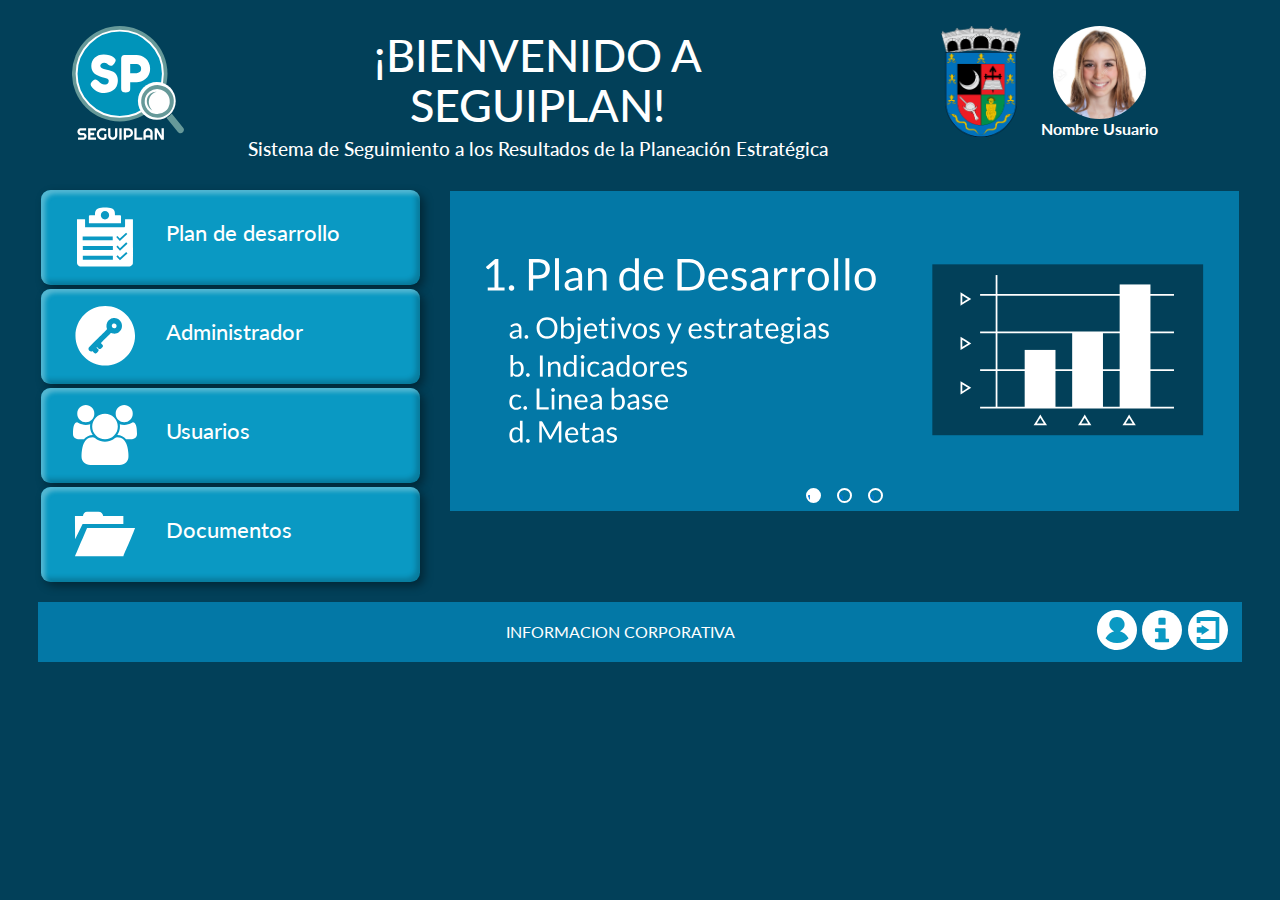
==== commit 7ae708a6: "Ajustes 07/07/2017" ====
--- a/home.html
+++ b/home.html
@@ -17,21 +17,21 @@
     <div class="container-fluid">
          <div class="row">
           <div class="col-sm-2">
-              <div class="logo_munic">
-                  <img src="img/chia.png" alt="">
-              </div>
+             <div class="logo_h">
+                <img src="img/logo.svg" alt="">
+            </div>              
           </div>
           
           <div class="col-sm-6">
             <div class="encabezado_h">
-                <h3 class="titulo_h">¡BIENVENIDO A SITESIGO!</h3>
+                <h3 class="titulo_h">¡BIENVENIDO A SEGUIPLAN!</h3>
                 <h5 class="subtitulo_h">Sistema de Seguimiento a los Resultados de la Planeación Estratégica</h5>
             </div>
           </div>
           
           <div class="col-sm-4">
-            <div class="logo_h">
-                <img src="img/logo.svg" alt="">
+            <div class="logo_munic">
+                  <img src="img/chia.png" alt="">
             </div>
             <div class="usuario_h">
                 <img src="img/foto.png" alt="">
@@ -44,22 +44,22 @@
             <div class="col-sm-4">
                 <div class="menu_h">
                     <ul>
-                        <li><a class="enlace" href="vista1.html">
+                        <li class="biselado"><a class="enlace" href="vista1.html">
                            <div class="icono"><img src="img/pla.svg" alt=""></div>                           
                            <h2>Plan de desarrollo</h2>
                             </a>
                         </li>
-                        <li><a class="enlace" href="vista1.html">
+                        <li class="biselado"><a class="enlace" href="vista1.html">
                            <div class="icono"><img src="img/adm.svg" alt=""></div>
                            <h2>Administrador</h2>
                             </a>
                         </li>
-                        <li><a class="enlace" href="vista1.html">
+                        <li class="biselado"><a class="enlace" href="vista1.html">
                            <div class="icono"><img src="img/use.svg" alt=""></div>
                            <h2>Usuarios</h2>
                             </a>
                         </li>
-                        <li><a class="enlace" href="vista1.html">
+                        <li class="biselado"><a class="enlace" href="vista1.html">
                            <div class="icono"><img src="img/doc.svg" alt=""></div>
                            <h2>Documentos</h2>
                             </a>
@@ -77,17 +77,21 @@
                           <a href="#"><img src="img/link3.svg" alt=""></a>     
                         </div>    
                       </div>
-                     </div>	
-                     <div class="botones_h">
-                        <ul>
-                            <li><a href=""><img src="img/perfil_b.svg" alt=""></a></li>
-                            <li><a href=""><img src="img/info_b.svg" alt=""></a></li>
-                            <li><a href=""><img src="img/salir_b.svg" alt=""></a></li>
-                        </ul>
-                     </div>	
+                     </div>
                 </div> 
             </div>
         </div>
+    </div>	
+</div>
+
+<div class="corpo_info_h">
+    <div class="corporativa_h">INFORMACION CORPORATIVA</div>
+    <div class="botones_h">
+       <ul>
+           <li><a href=""><img src="img/perfil_b.svg" alt=""></a></li>
+           <li><a href=""><img src="img/info_b.svg" alt=""></a></li>
+           <li><a href=""><img src="img/salir_b.svg" alt=""></a></li>
+       </ul>
     </div>	
 </div>
  
--- a/css/sp.css
+++ b/css/sp.css
@@ -4,6 +4,8 @@
     margin: 0;
     padding: 0;
     border: 0;
+    line-height: 1.2;
+    font-family: 'Lato', sans-serif;
 }
 
 a:link{
@@ -28,8 +30,7 @@
 }
 
 .fondo_v{
-	background-color: #0378A6;
-	font-family: 'Lato', sans-serif;	
+	background-color: #0378A6;		
 }
 
 .flexi{
@@ -53,7 +54,7 @@
 .flecha{
 	background-color: #FFF;
 	width: 50px;	
-	padding: 8.5px 2px;
+	padding: 10px 2px;
 	text-align: center;
 	display: inline-block;
 	vertical-align: top;
@@ -68,7 +69,7 @@
 	font-size: 1.4em;
 	font-weight: bold;	
 	color: #024059;
-	margin-left: 4px;
+	margin-left: 2px;
 }
 
 .titulo_v img{	
@@ -86,12 +87,13 @@
 .botones_v img{
 	width: 53px;
 	display: inline-block;
+    background: #024059;
 	vertical-align: top;
 	margin-left: 2px;
 }
 
 .botones_v img:hover{
-	opacity: 0.6;
+	background: #73C5D9;
 }
 
 .datos_v{
@@ -105,8 +107,21 @@
 	margin-right: 10px;
 }
 
-
-
+.biselado{
+    border-radius: 0.6em;  
+    box-shadow: 
+        inset 4px 4px 4px rgba(115,197,217,.7), 
+        inset -4px -4px 5px rgba(0,0,0,.2), 
+        4px 4px 10px rgba(0,0,0,.4);
+}
+
+.biselado:hover{
+    border-radius: 0.6em;  
+    box-shadow: 
+        inset 3px 3px 3px rgba(255,255,255,.1),
+        inset -4px -4px 5px rgba(0,0,0,.2), 
+        4px 4px 10px rgba(0,0,0,.4);
+}
 
 /* ------------------------------ ESTILOS INDEX ------------------------------ */
 
@@ -198,6 +213,7 @@
 	vertical-align: middle;
 	text-decoration: none;
 	display: inline-block;
+    cursor: pointer;
 }
 
 .cerrar{
@@ -325,16 +341,6 @@
 	font-family: 'Lato', sans-serif;
 }
 
-.verde{
-    background: green;
-}
-.azul{
-    background: blue;
-}
-.rojo{
-    background: red;
-}
-
 .contenedor_h{
 	width: 96%;
 	margin: auto;	
@@ -346,6 +352,11 @@
 	margin: 1% auto 1%;	
 }
 
+.logo_munic{
+    display: inline-block;    
+    vertical-align: top;
+}
+
 .logo_munic img{
     height: auto;
     width: 5em;
@@ -353,7 +364,7 @@
 
 .titulo_h{
 	color: #FFF;
-    font-size: 3em;
+    font-size: 2.8em;
 }
 
 .subtitulo_h{
@@ -362,10 +373,6 @@
 	font-size: 1.2em;
 }
 
-.logo_h{
-    display: inline-block;    
-    vertical-align: top;
-}
 .logo_h img{
 	height: auto;
 	width: 7em;
@@ -436,24 +443,41 @@
 	height: auto;
 }
 
+.corpo_info_h{
+	background-color: #0378A6;
+	color: #FFF;
+	width: 94%;
+    height: 60px;
+	margin: 4px auto 0;
+    text-align: center;
+}
+
+.corporativa_h{
+    display: inline-block;
+    margin-top: 20px;
+    margin-right: -10%;
+    position: relative;
+}
+
 .botones_h{
-	text-align: right;
-	margin-top: 2%;
-	position: relative;
+    display: inline-block;
+    float: right;
+    width: 160px;
+    margin-top: 0.65%;
 }
 
 .botones_h li{
-	margin-left: 2%;
+	margin-left: 1%;
 	display: inline;
 }
 
 .botones_h li img{
+	width: 40px;
+	transition: width 0.3s ease-out 0.2s;
+}
+
+.botones_h li img:hover{
 	width: 50px;
-	transition: width 0.3s ease-out 0.2s;
-}
-
-.botones_h li img:hover{
-	width: 60px;
 }
 
 /* ------------------------------ ESTILOS VISTA 1 ------------------------------ */
@@ -476,13 +500,26 @@
 
 .botones_v1 img{
 	display: inline-block;
+    background: #024059;
 	margin-left: 8px;
 	vertical-align: middle;
     width: 53px;
 }
 
 .botones_v1 img:hover{
-	opacity: 0.6;
+	background: #73C5D9;
+}
+
+.botones_v img{
+	width: 53px;
+	display: inline-block;
+    background: #024059;
+	vertical-align: top;
+	margin-left: 2px;
+}
+
+.botones_v img:hover{
+	background: #73C5D9;
 }
 
 .contenedor_v1{  	
@@ -507,6 +544,7 @@
 	font-size: 16px;
 	font-weight: bold;
 	text-align: center;
+    border-radius: 10px 10px 0 0;
 }
 
 .contenedor_v1 ul a:hover{
@@ -586,7 +624,12 @@
 
 .contenedor_v1a{  	
   	width: 96%;
-  	margin: 20px auto 0;	
+  	margin: 10px auto 0;	
+}
+
+.interior_v1a{
+    width: 98%;
+    margin: auto;
 }
 
 .contenedor_v1a li { 
@@ -652,7 +695,6 @@
 	font-size: 1.5em;
     text-align: center;
 }
-
 .item_v1a:hover{
 	background-color: #FFF;
 	color: #0A99C3;
@@ -664,6 +706,7 @@
     display: block;
     margin: 4% 0 2%;    
     vertical-align: text-bottom;
+    color: #F7FE2E;
 }
 
 .item_nom{
@@ -692,6 +735,12 @@
   	width: 96%;
   	margin: 20px auto 0;	
 }
+
+.interior_v1b{
+    width: 98%;
+    margin: auto;
+}
+
 
 .contenedor_v1b li { 
 	list-style: none; 
@@ -756,6 +805,7 @@
 	margin-bottom: 8px;
 	font-size: 1.5em;
     text-align: left;
+    vertical-align: middle;
 }
 
 .contenedor_v1b .item_v1b:hover{
@@ -766,7 +816,7 @@
 .icono_v1b{    
     font-size: 1.5em;
     margin: 0 2%;
-    vertical-align: text-bottom;
+    vertical-align: middle;
 }
 
 .contenedor_v1b .miga_v1b{
@@ -904,7 +954,7 @@
   	margin: 20px auto 0;
 	padding-top: 20px;
 	background-color: #024059;
-	padding-bottom: 10%; /*distancia entre menu derecho y miga de pan */
+	padding-bottom: 3%; /*distancia entre menu derecho y miga de pan */
 }
 
 .menu_v3{
@@ -919,7 +969,7 @@
 
 .subitem_v3 li{
 	background-color: #FFF;
-	margin: 2% 1%;
+	margin: 1% 1%;
 	width: 300px;
 	padding: 10px 0;
 	font-weight: bold;
@@ -963,7 +1013,7 @@
     width: 100%;
     height: 0;
     overflow: hidden;    
-    margin: 0 auto 2%;
+    margin: 0 auto 1%;
 	text-align: center;
     background-color: #0378A6;
 }
@@ -996,7 +1046,8 @@
   	background-color: #73C5D9;
 	font-size: 16px;
 	font-weight: bold;
-	text-align: center;
+	text-align: center;    
+    border-radius: 10px 10px 0 0;
 }
 
 .contenedor_v4 ul a:hover{
@@ -1112,7 +1163,7 @@
   	background-color: #FFF;
 	color: #024059;
 	width: 98%;
-	margin: 2% auto 4%;
+	margin: 2% auto 0.2%;
 	text-align: center;
 	padding: 1%;
 }
@@ -1208,13 +1259,6 @@
 		width: 70%;
 		margin-bottom: 0;
 	}
-	.logo_h{
-		width: 48%;
-	}
-	.logo_h img{
-		visibility: hidden;
-		height: 0;
-	}
 	
 /* ---- VISTA1 ---- */	
 	.contenedor_v1 .menu_sub_v1{
@@ -1267,13 +1311,6 @@
 		width: 70%;
 		margin-bottom: 0;
 	}
-	.logo_h{
-		width: 48%;
-	}
-	.logo_h img{
-		visibility: hidden;
-		height: 0;
-	}
 	
 /* ---- VISTA1 ---- */	
 	.contenedor_v1 .menu_sub_v1{
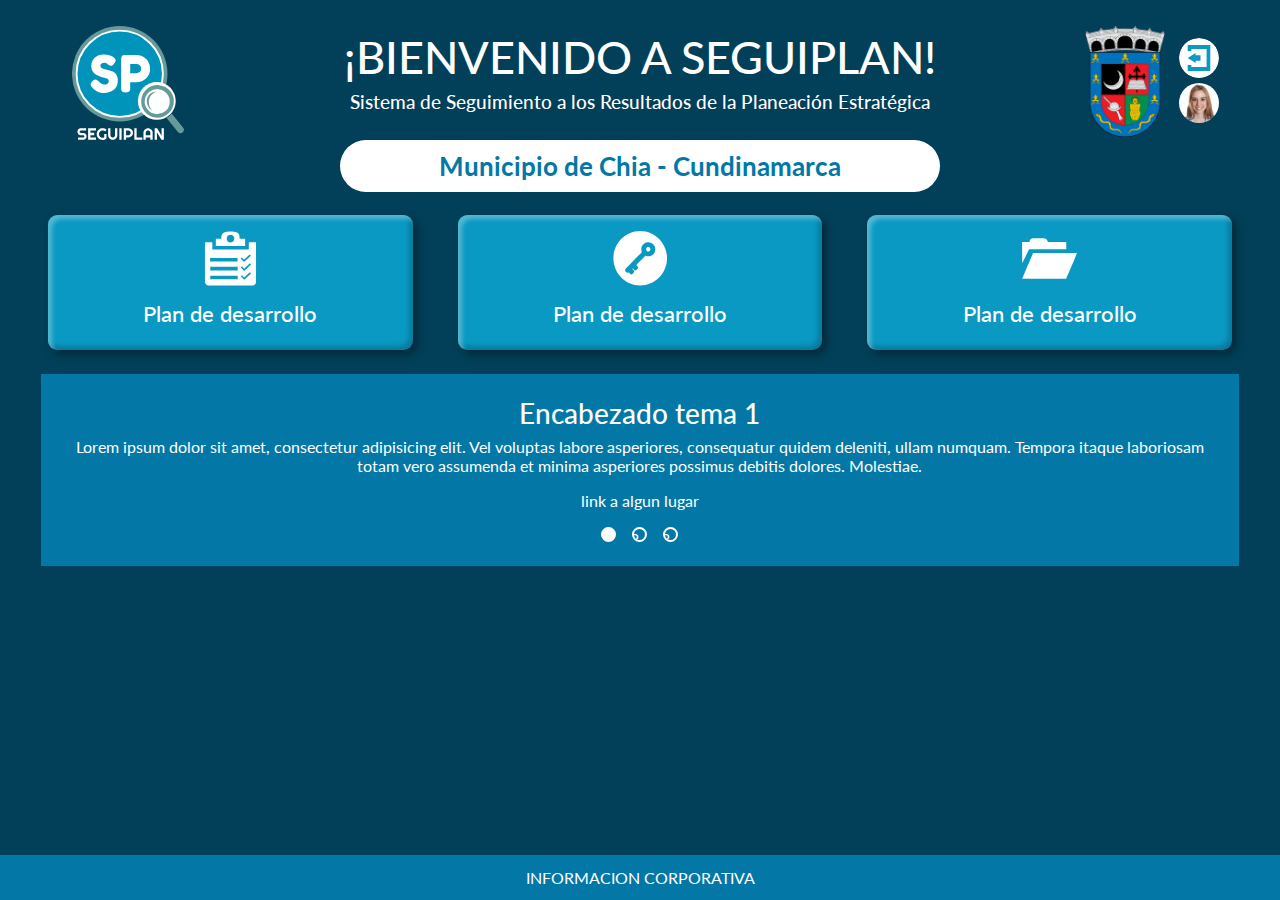
==== commit b4fbf0f9: "05-12-2017" ====
--- a/home.html
+++ b/home.html
@@ -11,70 +11,93 @@
 </head>
 <body class="fondo_body">
 
-<div class="contenedor_h">	
-    
-    
+<div class="contenedor_h">
+   
     <div class="container-fluid">
          <div class="row">
-          <div class="col-sm-2">
-             <div class="logo_h">
-                <img src="img/logo.svg" alt="">
-            </div>              
-          </div>
-          
-          <div class="col-sm-6">
-            <div class="encabezado_h">
-                <h3 class="titulo_h">¡BIENVENIDO A SEGUIPLAN!</h3>
-                <h5 class="subtitulo_h">Sistema de Seguimiento a los Resultados de la Planeación Estratégica</h5>
+              <div class="col-sm-2">
+                 <div class="logo_h">
+                    <img src="img/logo.svg" alt="">
+                </div>              
+              </div>
+
+              <div class="col-sm-8">
+                <div class="encabezado_h">
+                    <h3 class="titulo_h">¡BIENVENIDO A SEGUIPLAN!</h3>
+                    <h5 class="subtitulo_h">Sistema de Seguimiento a los Resultados de la Planeación Estratégica</h5>
+                </div>
+              </div>
+
+              <div class="col-sm-2">
+                <div class="logo_munic">
+                      <img src="img/chia.png" alt="">
+                </div>
+                <div class="user_h">
+                    <ul>
+                        <li><img src="img/salir_b.svg" alt="Salir"></li>
+                        <li><img src="img/foto.png" alt="Usuario"></li>
+                    </ul>
+                </div>
             </div>
-          </div>
-          
-          <div class="col-sm-4">
-            <div class="logo_munic">
-                  <img src="img/chia.png" alt="">
-            </div>
-            <div class="usuario_h">
-                <img src="img/foto.png" alt="">
-                <br><span>Nombre Usuario</span>
-            </div>
-          </div>
         </div>
         
         <div class="row">
+            <div class="col-sm-12">
+                <div class="nombre_munic">
+                   <h1>Municipio de Chia - Cundinamarca</h1>                    
+                </div>
+            </div>            
+        </div>
+        
+        <div class="row">           
             <div class="col-sm-4">
-                <div class="menu_h">
-                    <ul>
-                        <li class="biselado"><a class="enlace" href="vista1.html">
-                           <div class="icono"><img src="img/pla.svg" alt=""></div>                           
-                           <h2>Plan de desarrollo</h2>
-                            </a>
-                        </li>
-                        <li class="biselado"><a class="enlace" href="vista1.html">
-                           <div class="icono"><img src="img/adm.svg" alt=""></div>
-                           <h2>Administrador</h2>
-                            </a>
-                        </li>
-                        <li class="biselado"><a class="enlace" href="vista1.html">
-                           <div class="icono"><img src="img/use.svg" alt=""></div>
-                           <h2>Usuarios</h2>
-                            </a>
-                        </li>
-                        <li class="biselado"><a class="enlace" href="vista1.html">
-                           <div class="icono"><img src="img/doc.svg" alt=""></div>
-                           <h2>Documentos</h2>
-                            </a>
-                        </li>
-                    </ul>
+                <div class="biselado menu_h">
+                    <a class="enlace" href="vista1.html">
+                         <div class="icono"><img src="img/pla.svg" alt=""></div>                           
+                         <h2>Plan de desarrollo</h2>
+                    </a>
                 </div>
-            </div> 
-            <div class="col-sm-8">
+            </div>
+            
+            <div class="col-sm-4">
+                <div class="biselado menu_h">
+                    <a class="enlace" href="vista1.html">
+                         <div class="icono"><img src="img/adm.svg" alt=""></div>                           
+                         <h2>Plan de desarrollo</h2>
+                    </a>
+                </div>
+            </div>
+            
+            <div class="col-sm-4">
+                <div class="biselado menu_h">
+                    <a class="enlace" href="vista1.html">
+                         <div class="icono"><img src="img/doc.svg" alt=""></div>                           
+                         <h2>Plan de desarrollo</h2>
+                    </a>
+                </div>
+            </div>
+        </div>
+        <div class="row">
+            <div class="col-sm-12">
                <div class="slider_h">
                     <div class="cambio">
                       <div id="slides">
                         <div class="slides-container">
-                          <a href="#"><img src="img/link1.svg" alt=""></a>
-                          <a href="#"><img src="img/link2.svg" alt=""></a>
-                          <a href="#"><img src="img/link3.svg" alt=""></a>     
+                          <div class="item_h">
+                              <h3>Encabezado tema 1</h3>
+                              <p>Lorem ipsum dolor sit amet, consectetur adipisicing elit. Vel voluptas labore asperiores, consequatur quidem deleniti, ullam numquam. Tempora itaque laboriosam totam vero assumenda et minima asperiores possimus debitis dolores. Molestiae.</p>
+                              <a href="">link a algun lugar</a>
+                          </div>
+                          <div class="item_h">
+                              <h3>Encabezado tema 2</h3>
+                              <p>Lorem ipsum dolor sit amet, consectetur adipisicing elit. Vel voluptas labore asperiores, consequatur quidem deleniti, ullam numquam. Tempora itaque laboriosam totam vero assumenda et minima asperiores possimus debitis dolores. Molestiae.</p>
+                              <a href="">link a algun lugar</a>
+                          </div>
+                          <div class="item_h">
+                              <h3>Encabezado tema 3</h3>
+                              <p>Lorem ipsum dolor sit amet, consectetur adipisicing elit. Vel voluptas labore asperiores, consequatur quidem deleniti, ullam numquam. Tempora itaque laboriosam totam vero assumenda et minima asperiores possimus debitis dolores. Molestiae.</p>
+                              <a href="">link a algun lugar</a>
+                          </div>     
                         </div>    
                       </div>
                      </div>
@@ -85,14 +108,7 @@
 </div>
 
 <div class="corpo_info_h">
-    <div class="corporativa_h">INFORMACION CORPORATIVA</div>
-    <div class="botones_h">
-       <ul>
-           <li><a href=""><img src="img/perfil_b.svg" alt=""></a></li>
-           <li><a href=""><img src="img/info_b.svg" alt=""></a></li>
-           <li><a href=""><img src="img/salir_b.svg" alt=""></a></li>
-       </ul>
-    </div>	
+    <p>INFORMACION CORPORATIVA</p>
 </div>
  
   <script src="js/jquery-3.1.0.min.js"></script>  
--- a/css/superslides.css
+++ b/css/superslides.css
@@ -69,7 +69,7 @@
   zoom: 1;
   *display: inline;
   background-image: url("[data-uri]");
-  margin: 8px;
+  margin: 8px 8px 24px;
   overflow: hidden;
   text-indent: -100%;
 }
--- a/css/sp.css
+++ b/css/sp.css
@@ -6,18 +6,27 @@
     border: 0;
     line-height: 1.2;
     font-family: 'Lato', sans-serif;
+    list-style: none;
 }
 
 a:link{
+    color: #FFF;
 	text-decoration: none;
 }
 
 a:visited{
-    color: #FFF; 
+	color: #FFF;
+	text-decoration: none;
+}
+
+a:hover{
+    color: #FFF;
+	text-decoration: none;
 }
 
 a:selected{
-    text-decoration: none; 
+    color: #FFF;
+	text-decoration: none;
 }
 
 .enlace{
@@ -37,62 +46,48 @@
     width: 100%;
     height: auto;
 }
-.corpo_info{
-	background-color: #024059;
-	color: #FFF;
-	width: 96%;
-	margin: 10px auto 0;
-	text-align: center;
-    padding: 8px;
-}
-
-.encabezado_v{
-	width: 96%;
-	margin: 20px auto 30px;
-}
-
-.flecha{
-	background-color: #FFF;
-	width: 50px;	
-	padding: 10px 2px;
-	text-align: center;
-	display: inline-block;
-	vertical-align: top;
+
+.contenedor_encabezado{  	
+  	width: 98%;
+    margin: 1% auto 0;
 }
 
 .titulo_v{	
-	background-color: #FFF;
-	display: inline-block;
-	vertical-align: top;
-	width: 50%;
-	padding: 14px 10px;
+    display: flex;
+    justify-content: center;
+    align-content: center;
+    flex-direction: column;
+    height: 100%;
+    width: 100%;
+    padding: 0 2%;
+    vertical-align: middle;
+    background: #FFF;
 	font-size: 1.4em;
 	font-weight: bold;	
 	color: #024059;
-	margin-left: 2px;
-}
-
-.titulo_v img{	
-	width: 1.1em;
-	margin-right: 4px;
-}
-
-.botones_v{
+    color: #0378A6;	
+}
+
+.titulo_v span p{	
+    display: inline;
+    margin-left: 2%;
+    font-weight: bold;
+}
+
+.menu_general{
 	width: cover;
 	float: right;
 	display: inline-block;
-	vertical-align: top;
-}
-
-.botones_v img{
+}
+
+.menu_general img{
 	width: 53px;
-	display: inline-block;
-    background: #024059;
-	vertical-align: top;
-	margin-left: 2px;
-}
-
-.botones_v img:hover{
+    background: #024059;    
+    transition: all 0.6s ease-out;
+	vertical-align: baseline;
+}
+
+.menu_general img:hover{
 	background: #73C5D9;
 }
 
@@ -123,6 +118,17 @@
         4px 4px 10px rgba(0,0,0,.4);
 }
 
+.corpo_info{
+	background: #024059;
+    margin: auto;
+	color: #FFF;
+    position: fixed;
+    bottom: 0;
+    width: 100%;
+	text-align: center;
+    padding: 8px;
+}
+
 /* ------------------------------ ESTILOS INDEX ------------------------------ */
 
 .fondo{
@@ -139,13 +145,11 @@
 
 .ingreso{
 	width: 100px;
-	height: 100px;
-	float: left;
-	position: absolute;
-	right: 0;
-	margin-right: 50px;
+	height: 115px;
+	margin: 5% auto 5%;
 	background-color: #024059;
 	text-align: center;
+    font-weight: bold;
 }
 
 .ingreso img{
@@ -154,6 +158,10 @@
 	height: 70px;
 }
 
+.ingreso p{
+	margin-top: 3px;
+}
+
 .bienvenida{
 	padding-top: 10px;
 	font-size: 20px;
@@ -179,7 +187,7 @@
   background-color: #024059;
   width: 420px;
   height: 360px;
-  margin: 10% auto 15%;
+  margin: 12% auto 0;
   position: relative;
   color: #FFF;	
   text-align: center;
@@ -206,80 +214,40 @@
 	background-color: #0A99C3;
 	width: 120px;
 	height: 30px;
-	margin: 10px 22px;
+	margin: 10px auto;
 	font-size: 18px;
 	color: #FFF;
-	text-align: center;
 	vertical-align: middle;
 	text-decoration: none;
-	display: inline-block;
+	display: block;
     cursor: pointer;
 }
 
 .cerrar{
-	margin-top: 4px;
+    display: block;
+    position: absolute;
+    right: 2px;
+    top: 2px;
+    width: 30px;
+    height: 30px;
+    font-size: 25px;
+    text-align: center;
+    padding-top: 2px;
+}
+
+.cerrar:hover{
+    background-color: #FFF;
+    color: #024059;
 }
 
 #aviso{
 	background-color: #73C5D9;
 	width: 100%;	
-	height: 30px;
+	height: 34px;
 	color: #024059;
 	padding-top: 10px;
 	font-weight: bold;
 }
-
-/* Menu PDM */
-
-#pdm {
-	padding-top: 30px;
-	width:500px;
-	font-size: 20px;
-}
-
-ul{
-	list-style: none;	
-}
-
-.nav > li {
-	float: left;
-}
-
-.nav li a {
-	width: 180px;
-	background-color: #024059;
-	color: #fff;
-	text-decoration: none;
-	padding: 20px 12px;
-	display: block;
-	margin-left: 20px;
-}
-
-.nav li a:hover {
-	background-color: #FFF;
-	color: #024059;
-}
-
-.nav li ul {
-	display: none;
-	position: absolute;
-	min-width: 140px;
-}
-
-.nav li:hover > ul {
-	display: block;
-}
-
-.nav li ul li {
-	position:relative;
-}
-
-.nav li ul li ul {
-	right:-140px;
-	top:0px;
-}
-	
-/* fin menu PDM */
 
 .deslizador{
 	width: 100%;
@@ -312,9 +280,12 @@
 }
 
 .logo{ 
-	position: absolute;
-	right: 0px;	
-	bottom: 0px;
+	margin: auto;
+    position: absolute;
+    bottom: 2%;
+    width: 100%;
+	text-align: center;
+    z-index: -6;
 }
 
 .logo img{
@@ -322,15 +293,12 @@
 	margin: 30px 20px;
 }
 
-.logo_municipio{ 
-	position: absolute;
-	left: 0px;	
-	bottom: 0px;
-}
-
-.logo_municipio img{
-	width: 7em;
-	margin: 30px 20px;
+.enlace_web{
+	margin: auto;
+    position: absolute;
+    bottom: 1%;
+    padding: 2px 10px;
+	text-align: center;
 }
 
 
@@ -355,6 +323,7 @@
 .logo_munic{
     display: inline-block;    
     vertical-align: top;
+    margin-right: 6%;
 }
 
 .logo_munic img{
@@ -378,163 +347,116 @@
 	width: 7em;
 }
 
-.usuario_h{
-    display: inline-block;
-    color: #FFF;
-    font-weight: bold;
-    vertical-align: top;
-    margin-left: 4%;
-}
-
-.usuario_h img{
-	height: auto;
-	width: 5.8em;
-    border-radius: 3.5em;
-}
-
 .menu_h{
-	margin-top: 6%;
-	margin-bottom: 4%;
-	color: #FFF;
-}
-
-.menu_h h2{
-    display: inline;
+    background-color: #0A99C3;
+    margin: 6% auto 0;
+	padding: 2% 0 2%;
+    width: 96%;
+    transition: width 0.3s ease-out 0.2s;
+}
+
+.menu_h:hover{
+	background-color: #73C5D9;
+    width: 100%;
+}
+
+.menu_h h2{    
     font-size: 1.4em;
-}
-
-.menu_h ul{
-	left: 0;
+    padding: 2% 0;
 }
 
 .icono{
-	width: 30%;
-    margin-left: 2%;
     text-align: center;
-    height: auto;
-    display: inline-block;
-}
-
-.menu_h ul li{	
-	background-color: #0A99C3;
-	vertical-align: top;	
-	height: cover;
-    text-align: left;
-    margin-bottom: 1%;
-	padding: 2% 0 2%;
-}
-
-.menu_h ul li:hover{
-	background-color: #73C5D9;
+}
+
+.icono img{
+	width: 20%;
+}
+
+.nombre_munic{    
+    font-size: 2em;
+}
+
+.nombre_munic h1{
+    width: 50%;
+    padding: 1% 0;    
+    margin: auto;
+    background: #FFF;
+    color: #0378A6;
+    font-weight: bold;
+    border-radius: 2em;
+    font-size: 0.8em;
 }
 
 .slider_h{
-    margin: 3% auto 1%;
+    margin: 0 auto 1%;
+    padding: 2% 0 
 }
 
 .cambio{ 
 	position: relative;
 	background-color: #0378A6;
- 	height: 20em;	
-}
-
-.cambio img{ 
-	width: 100%;
-	height: auto;
+ 	height: 12em;
+    color: #FFF;
+    padding: 2% 2% 0;
+}
+
+.item_h{
+    
+}
+
+.user_h{
+    position: relative;
+    display: inline-block;
+    padding-top: 4%;
+}
+
+.user_h ul li{
+    margin: 5px 0 0;
+    
+}
+
+.user_h img{
+    width: 40px;
+    border-radius: 20px;
+    cursor: pointer;
 }
 
 .corpo_info_h{
 	background-color: #0378A6;
-	color: #FFF;
-	width: 94%;
-    height: 60px;
-	margin: 4px auto 0;
+    position: fixed;
+    bottom: 0;	
+	width: 100%;
     text-align: center;
-}
-
-.corporativa_h{
-    display: inline-block;
-    margin-top: 20px;
-    margin-right: -10%;
-    position: relative;
-}
-
-.botones_h{
-    display: inline-block;
-    float: right;
-    width: 160px;
-    margin-top: 0.65%;
-}
-
-.botones_h li{
-	margin-left: 1%;
-	display: inline;
-}
-
-.botones_h li img{
-	width: 40px;
-	transition: width 0.3s ease-out 0.2s;
-}
-
-.botones_h li img:hover{
-	width: 50px;
+    z-index: 50;
+}
+
+.corpo_info_h p{
+    color: #FFF;
+    margin: 1% 0;
 }
 
 /* ------------------------------ ESTILOS VISTA 1 ------------------------------ */
-
-.botones_v1{
-	text-align: right;
-	position: absolute;
-	width: 500px;
-	right: 2%;
-}
-
-.datos_v1{	
-	color: #FFF;
-	display: inline-block;
-	vertical-align: top;
-	font-weight: bold;
-	font-size: 17px;
-	margin-right: 6px;
-}
-
-.botones_v1 img{
-	display: inline-block;
-    background: #024059;
-	margin-left: 8px;
-	vertical-align: middle;
-    width: 53px;
-}
-
-.botones_v1 img:hover{
-	background: #73C5D9;
-}
-
-.botones_v img{
-	width: 53px;
-	display: inline-block;
-    background: #024059;
-	vertical-align: top;
-	margin-left: 2px;
-}
-
-.botones_v img:hover{
-	background: #73C5D9;
-}
 
 .contenedor_v1{  	
   	width: 96%;
-  	margin: 20px auto 0;	
-}
-
+  	margin: auto;
+}
+
+/* ++++++ inicio pestañas ++++++ */
 .contenedor_v1 li { 
 	list-style: none; 
 	float: left; 
 }
 
 .contenedor_v1 ul a{
-  	display: block;
-  	padding: 8px 14px;
+    display: flex;
+    justify-content: center;
+    align-content: center;
+    flex-direction: column;
+    height: 100%;
+    width: 100%;
+  	padding: 10px 14px;
   	text-decoration: none;
   	margin: 1px 1px 0px;
 	border-bottom: 1px solid #73C5D9;
@@ -559,10 +481,10 @@
   	border-bottom: 1px solid #024059;
   	cursor: default;
 }
+/* ++++++ final pestañas ++++++ */
+
 .contenedor_v1 div{
   	padding: 10px 10px 8px 10px;
-  	*padding-top: 3px;
-  	*margin-top: -15px;
   	clear: left;
   	background: #024059;
 	color: #FFF;
@@ -586,60 +508,265 @@
 }
 
 .contenedor_v1 .item_v1{	
+	padding: 14px 12px;
+	background-color: #0A99C3;
+    transition: all 0.6s ease-out;
+	margin-bottom: 8px;
+	font-size: 1.5em;
+    text-align: left;
+}
+
+.contenedor_v1 .item_v1:hover{
+	background-color: #FFF;
+	color: #0A99C3;
+}
+
+.icono_v1{    
+    font-size: 1.5em;
+    margin: 0 2%;
+    vertical-align: text-bottom;
+}
+
+
+/* ------------------------------ ESTILOS VISTA 1A ------------------------------ */
+
+.contenedor_v1a{  	
+  	width: 96%;
+  	margin: 2.5% auto 0;
+    padding: 1.5%;
+    background: #024059;
+}
+
+.grupov1a div{
+    margin: 2% 0;
+}
+
+.contenedor_v1a .item_v1a{
+    display: flex;
+    justify-content: center;
+    align-content: center;
+    text-align: center;
+    flex-direction: column;
+    height: 100%;
+	padding: 4% 1%;
+	background: #0A99C3;
+	font-size: 1.5em;
+    transition: all 0.6s ease-out;
+}
+
+.item_v1a:hover{
+	background-color: #FFF;
+	color: #0A99C3;
+    cursor: pointer;
+}
+
+.icono_v1a{    
+    font-size: 1.5em;
+    display: block;
+    margin: 4% 0 2%;    
+    vertical-align: text-bottom;
+    color: #F7FE2E;
+}
+
+.item_nom{
+    display: block;
+    margin: 4% 0 2%;
+}
+
+/* ------------------------------ ESTILOS VISTA 1B ------------------------------ */
+
+.contenedor_v1b{  	
+  	width: 96%;
+  	margin: 2% auto 0;
+    padding: 2% 2% 3%;
+    background: #024059;
+}
+
+.descrip_v1b{    
+    text-align: center;
+    margin: 0.5% auto 3%;
+}
+
+.titul_v1b{
+    font-size: 200%;
+    font-weight: bold;
+    color: #FFF;
+}
+
+.menu_v1b{
+    
+}
+
+.contenedor_v1b .item_v1b{	
 	padding: 14px 12px;
 	background-color: #0A99C3;
 	margin-bottom: 8px;
 	font-size: 1.5em;
     text-align: left;
-}
-
-.contenedor_v1 .item_v1:hover{
+    vertical-align: middle;
+    transition: all 0.6s ease-out;
+}
+
+.contenedor_v1b .item_v1b:hover{
 	background-color: #FFF;
 	color: #0A99C3;
 }
 
-.icono_v1{    
+.icono_v1b{    
     font-size: 1.5em;
     margin: 0 2%;
-    vertical-align: text-bottom;
-}
-
-.contenedor_v1 .miga_v1{
+    vertical-align: middle;
+}
+
+/* ------------------------------ ESTILOS VISTA 2 ------------------------------ */
+
+.contenedor_v2{  	
+  	width: 96%;
+  	margin: 2% auto;
+	padding: 2% 1%;
+	background: #024059;
+    color: #FFF;
+    text-align: center;
+}
+
+.contenedor_v2 ul{ 
+	vertical-align: top;
+	display: inline-block;
+    width: 100%;
+}
+
+/* ++++++ inicio pestañas ++++++ */
+.contenedor_v2 ul a{
+  	display: block;
+  	padding: 14px 14px;
+  	text-decoration: none;
+  	margin: 2px 20px 10px;
+  	color: #FFF;
+  	background: #0378A6;
+	font-size: 20px;
+	text-align: left;      
+    transition: all 0.6s ease-out;
+}
+
+.contenedor_v2 ul a:hover{
+  	color: #024059;
+  	background: #FFF;
+}
+
+.contenedor_v2 ul a.selected{
+  	margin-bottom: 10px;
+  	color: #F7FE2E;
+  	background: #0A99C3;
+  	cursor: default;
+    font-weight: bold;
+}
+
+.icono_v2{
+    font-size: 200%;
+    display: inline-block;
+    vertical-align: middle;
+    margin-right: 4%;
+}
+
+.selector_v2{
+    display: inline-block;
+    vertical-align: middle;
+}
+/* ++++++ final pestañas ++++++ */
+
+.descrip_v2{	
+  	width: 100%;    
+	padding: 3% 2% 4%;
+    margin: 2px auto 4%;
+  	background: #73C5D9;
+    color: #024059;
+}
+
+.descrip_v2 h3{
+  	margin: 0 auto 8px;
+}
+
+.descrip_v2 p{
+  	text-align: justify;
+    margin: 1.5% 2% 3%;
+}
+
+.menu_v2{
+	margin: 10px auto 10px;
+	width: 100%;	
+    padding: 0;
+}
+
+.menu_sub_v2{
+	width: 45%;
+	display: inline;
+	vertical-align: top;
+}
+
+.contenedor_v2 .item_v2{
+	font-weight: bold;
+	text-align: center;
+    width: 48%;
+    display: inline-block;
+	padding: 6px 0;
+	background: #024059;
+	margin-bottom: 8px;        
+    color: #FFF;
+    transition: all 0.6s ease-out;
+}
+
+.contenedor_v2 .item_v2:hover{
 	background-color: #FFF;
 	color: #024059;
-	text-align: left;
-	padding: 10px 20px;
-}
-
-
-/* ------------------------------ ESTILOS VISTA 1A ------------------------------ */
-
-
-/* ----
-#pestana_v1a{
-    margin: 2% auto;
-    background: #024059;
-}
----- */
-
-.contenedor_v1a{  	
+}
+
+.contenedor_v2 .itemlargo_v2{	
+	font-weight: bold;
+	text-align: center;
+	padding: 6px 0;
+	background-color: #024059;
+	margin: 2px auto 8px;
+	width: 96.5%;
+    transition: all 0.6s ease-out;
+}
+
+.contenedor_v2 .itemlargo_v2{	
+	font-weight: bold;
+	text-align: center;
+	padding: 6px 0;
+	background-color: #024059;
+	margin: 2px auto 8px;
+	width: 96.5%;
+    transition: all 0.6s ease-out;
+}
+
+.contenedor_v2 .itemlargo_v2:hover{
+	background-color: #FFF;
+	color: #024059;
+}
+
+/* ------------------------------ ESTILOS VISTA 3A ------------------------------ */
+
+.contenedor_v3a{  	
   	width: 96%;
-  	margin: 10px auto 0;	
-}
-
-.interior_v1a{
-    width: 98%;
-    margin: auto;
-}
-
-.contenedor_v1a li { 
-	list-style: none; 
+  	margin: 5px auto 0;	
+}
+
+/* ++++++ inicio pestañas ++++++ */
+.contenedor_v3a li { 
+    list-style: none; 
 	float: left; 
-}
-
-.contenedor_v1a ul a{
-  	display: block;
-  	padding: 8px 14px;
+    margin-right: 1px;
+}
+
+.contenedor_v3a ul a{
+  	display: flex;
+    justify-content: center;
+    align-content: center;
+    flex-direction: column;
+    height: 100%;
+    width: 100%;
+  	padding: 10px 14px;
   	text-decoration: none;
   	margin: 1px 1px 0px;
 	border-bottom: 1px solid #73C5D9;
@@ -649,202 +776,198 @@
 	font-size: 16px;
 	font-weight: bold;
 	text-align: center;
-}
-
-.contenedor_v1a ul a:hover{
+    border-radius: 10px 10px 0 0;
+}
+
+.contenedor_v3a ul a:hover{
   	color: #024059;
   	background: #FFF;
 }
 
-.contenedor_v1a ul a.selected{
+.contenedor_v3a ul a.selected{
   	margin-bottom: 0;
   	color: #FFF;
   	background: #024059;
   	border-bottom: 1px solid #024059;
   	cursor: default;
 }
-.contenedor_v1a div{
+/* ++++++ final pestañas ++++++ */
+
+.contenedor_v3a div{
   	padding: 10px 10px 8px 10px;
-  	*padding-top: 3px;
-  	*margin-top: -15px;
   	clear: left;
   	background: #024059;
 	color: #FFF;
 }
 
-.contenedor_v1a div {
-  	text-align: justify;
-}
-
-.descrip_v1a{    
+.uno_area1{
     text-align: center;
-     margin-top: -1.5%;
-}
-
-.titul_v1a{
-    font-size: 150%;
-    font-weight: bold;
-   
-}
-
-.contenedor_v1a .item_v1a{	
-	padding: 10px;
-    height: 7em;
-	background: #0A99C3;
-	margin-bottom: 8px;
-	font-size: 1.5em;
+}
+
+.uno_area1 img{
+    width: 80%;
+}
+
+
+.uno_area2{
+    margin: auto;
+} 
+
+.uno_area2 p{
+    background: #0378A6;
+    text-align: justify;
+    padding: 4% 8%;
+    border-radius: 1em;
+    font-weight: bold;
+}
+
+
+dos_area1{
     text-align: center;
 }
-.item_v1a:hover{
-	background-color: #FFF;
-	color: #0A99C3;
+
+dos_area1 img{
+    width: 80%;
+}
+
+.icon_tab2{
+    position: relative;
+    float: right;
+    margin-right: 2%;
+}
+
+/* ++++++ inicio desplegable ++++++ */
+input[id^="item_tab2"]{
+ 	display: none;
+}
+
+input[id^="item_tab2"] + label {
+    display: block;
+    width: 100%;
+    margin: 0 auto;
+    padding: 8px 0;
+	color: #FFF;
+	font-weight: bold;
+	font-size: 24px;
+    text-align: left;
     cursor: pointer;
-}
-
-.icono_v1a{    
-    font-size: 1.5em;
+    transition: all .6s;
+}
+
+input[id^="item_tab2"]:checked + label {
+   height: auto;
+}
+
+input[id^="item_tab2"] ~ .item_tab2 {
+    width: 100%;
+    height: 0;
+    overflow: hidden;    
+    margin: 0 auto;
+	text-align: left;
+}
+
+input[id^="item_tab2"]:checked + label + .item_tab2{
+    height: auto;
+}
+/* ++++++ final desplegable ++++++ */
+
+.text_tab2{
+    font-family: 'Lato', sans-serif;
+    height: 35px;
+    width: 80%;
+    color: #024059;
+    margin-bottom: 1%;
+    padding-left: 10px;
+}
+
+.tres_area1 span, .tres_area2 span{
+    font-size: 1.75em;
+    font-weight: bold;
     display: block;
-    margin: 4% 0 2%;    
-    vertical-align: text-bottom;
-    color: #F7FE2E;
-}
-
-.item_nom{
-    display: block;
-    margin: 4% 0 2%;
-}
-
-.contenedor_v1a .miga_v1a{
+}
+
+.grafic_area2_tab3{
+    margin: 3% auto 0;
+    text-align: center;
+}
+
+.grafico_tres_area2 img{
+    width: 60%;
+    height: auto;
+}
+
+.etiq_v3a{
+    margin-top: 2%;
+}
+
+.obser_v3a{
+    width: 100%;
+}
+
+.selector_v3a, .text_v3a{
+    font-family: 'Lato', sans-serif;
+    height: 35px;
+    width: 80%;
+    padding-left: 10px;
+    color: #024059;
+    margin-bottom: 2%;
+}
+
+.boton_v3a{
+	background-color: #0A99C3;
+	width: 80px;
+	height: 30px;
+    margin-top: 1%;
+	font-size: 14px;
+	color: #FFF;
+	text-align: center;
+    font-weight: bold;
+}
+
+.boton_v3a:hover{
 	background-color: #FFF;
 	color: #024059;
-	text-align: left;
-	padding: 10px 20px;
-}
-
-
-/* ------------------------------ ESTILOS VISTA 1B ------------------------------ */
-
-/* ----
-#pestana_v1b{
-    margin: 2% auto;
-    background: #024059;
-}
----- */
-
-.contenedor_v1b{  	
-  	width: 96%;
-  	margin: 20px auto 0;	
-}
-
-.interior_v1b{
+    cursor: pointer;
+}
+
+.cuatro_area1{
     width: 98%;
     margin: auto;
 }
 
-
-.contenedor_v1b li { 
-	list-style: none; 
-	float: left; 
-}
-
-.contenedor_v1b ul a{
-  	display: block;
-  	padding: 8px 14px;
-  	text-decoration: none;
-  	margin: 1px 1px 0px;
-	border-bottom: 1px solid #73C5D9;
-  	margin-left: 0;
-  	color: #024059;
-  	background: #73C5D9;
-	font-size: 16px;
-	font-weight: bold;
-	text-align: center;
-}
-
-.contenedor_v1b ul a:hover{
-  	color: #024059;
-  	background: #FFF;
-}
-
-.contenedor_v1b ul a.selected{
-  	margin-bottom: 0;
-  	color: #FFF;
-  	background: #024059;
-  	border-bottom: 1px solid #024059;
-  	cursor: default;
-}
-.contenedor_v1b div{
-  	padding: 10px 10px 8px 10px;
-  	*padding-top: 3px;
-  	*margin-top: -15px;
-  	clear: left;
-  	background: #024059;
-	color: #FFF;
-}
-
-.contenedor_v1b div {
-  	text-align: justify;
-}
-
-.descrip_v1b{    
+.titul_cuatro{
+    font-size: 1.75em;
+    margin-left: 2%;
+    font-weight: bold;
+    display: block;
+}
+
+.subtitul_cuatro{
+    font-size: 1.5em;
+    margin-left: 2%;
+    font-weight: bold;
+    display: block;
+}
+
+/* ------------------------------ ESTILOS VISTA 3B ------------------------------ */
+
+.contenedor_v3b{  	
+  	width: 96%;
+  	margin: 4% auto;
+	padding: 2% 1%;
+	background: #024059;
+    color: #FFF;
     text-align: center;
 }
 
-.titul_v1b{
-    font-size: 200%;
-    font-weight: bold;
-}
-
-.menu_v1b{
-    margin-top: -1.5%;
-}
-
-.contenedor_v1b .item_v1b{	
-	padding: 14px 12px;
-	background-color: #0A99C3;
-	margin-bottom: 8px;
-	font-size: 1.5em;
-    text-align: left;
-    vertical-align: middle;
-}
-
-.contenedor_v1b .item_v1b:hover{
-	background-color: #FFF;
-	color: #0A99C3;
-}
-
-.icono_v1b{    
-    font-size: 1.5em;
-    margin: 0 2%;
-    vertical-align: middle;
-}
-
-.contenedor_v1b .miga_v1b{
-	background-color: #FFF;
-	color: #024059;
-	text-align: left;
-	padding: 10px 20px;
-}
-
-
-
-/* ------------------------------ ESTILOS VISTA 2 ------------------------------ */
-
-.contenedor_v2{  	
-  	width: 96%;
-  	margin: 20px auto 0;
-	padding-top: 20px;
-	background-color: #024059;
-	padding-bottom: 3%; /*distancia entre menu derecho y miga de pan */
-}
-
-.contenedor_v2 ul{ 
+.contenedor_v3b ul{ 
 	vertical-align: top;
-  	width: 50%;
 	display: inline-block;
-}
-
-.contenedor_v2 ul a{
+    width: 100%;
+}
+
+/* ++++++ inicio pestañas ++++++ */
+.contenedor_v3b ul a{
   	display: block;
   	padding: 14px 14px;
   	text-decoration: none;
@@ -852,477 +975,57 @@
   	color: #FFF;
   	background: #0378A6;
 	font-size: 20px;
-	text-align: left;
-}
-
-.contenedor_v2 ul a:hover{
+	text-align: left;    
+    transition: all 0.6s ease-out;
+}
+
+.contenedor_v3b ul a:hover{
   	color: #024059;
   	background: #FFF;
 }
 
-.contenedor_v2 ul a.selected{
+.contenedor_v3b ul a.selected{
   	margin-bottom: 10px;
-  	color: #024059;
+  	color: #F7FE2E;
   	background: #0A99C3;
   	cursor: default;
     font-weight: bold;
 }
 
-.icono_v2{
+.icono_v3b{
     font-size: 200%;
     display: inline-block;
     vertical-align: middle;
     margin-right: 4%;
 }
-.selector_v2{
-    display: inline-block;
-    vertical-align: middle;
-}
-
-.contenedor_v2 div{
-  	display: inline-block;
-	width: 48%; 
-	color: #FFF;
-	text-align: center
-}
-
-.contenedor_v2 div .descrip_v2{	
-  	width: 92%;
+/* ++++++ final pestañas ++++++ */
+
+.descrip_v3b{	
+  	width: 100%;    
 	padding: 10px 10px 20px;
-	margin: 0 auto 10px;	
-  	background-color: #73C5D9;
-	text-align: justify;
-	color: #024059;
-}
-
-.contenedor_v2 div h3{
-  	margin: 2px 0 8px;
-}
-
-.contenedor_v2 div .menu_v2{
-	margin: 10px 0 10px;
-  	display: inline-block;
-	vertical-align: top;
-	width: 100%;	
-}
-
-.contenedor_v2 .menu_sub_v2{
-	width: 100%;
-	display: inline-block;
-	vertical-align: top;
-}
-
-.contenedor_v2 .item_v2{
-	font-weight: bold;
-	text-align: center;
-	padding: 6px 0;
-	background-color: #024059;
-	margin-bottom: 8px;
-}
-
-.contenedor_v2 .item_v2:hover{
-	background-color: #FFF;
-	color: #024059;
-}
-
-.contenedor_v2 .itemlargo_v2{	
-	font-weight: bold;
-	text-align: center;
-	padding: 6px 0;
-	background-color: #024059;
-	margin-bottom: 8px;
-	width: 96.5%;
-}
-
-.contenedor_v2 .itemlargo_v2:hover{
-	background-color: #FFF;
-	color: #024059;
-}
-
-.miga_v2{
-	background-color: #FFF;
-	color: #024059;
-	margin: 0 2%;
-	text-align: left;
-	padding: 10px 20px;	
-}
-
-/* ------------------------------ ESTILOS VISTA 3 ------------------------------ */
-
-.contenedor_v3{  	
-  	width: 96%;
-  	margin: 20px auto 0;
-	padding-top: 20px;
-	background-color: #024059;
-	padding-bottom: 3%; /*distancia entre menu derecho y miga de pan */
-}
-
-.menu_v3{
-	width: 94%;
-	margin: 2% auto 0;
-}
-
-.flecha_item_v3{
-	float: right;
-	margin-right: 1%;
-}
-
-.subitem_v3 li{
-	background-color: #FFF;
-	margin: 1% 1%;
-	width: 300px;
-	padding: 10px 0;
-	font-weight: bold;
-	display: inline-block;
-}
-
-.subitem_v3 li a{
-	text-decoration: none;
-	color: #024059;
-	font-size: 22px;
-	vertical-align: middle;
-}
-
-.subitem_v3 li img{
-	width: 24px;
-}
-
-input[id^="item_v3"]{
- 	display: none;
-}
-
-input[id^="item_v3"] + label {
-    display: block;
-    width: 100%;
-    margin: 0 auto;
-    padding: 12px 0;
-    background-color: #0378A6;
-	color: #FFF;
-	font-weight: bold;
-	font-size: 24px;
-    text-align: center;
-    cursor: pointer;
-    transition: all .6s;
-}
-
-input[id^="item_v3"]:checked + label {
-   height: auto;
-}
-
-input[id^="item_v3"] ~ .item_v3 {
-    width: 100%;
-    height: 0;
-    overflow: hidden;    
-    margin: 0 auto 1%;
-	text-align: center;
-    background-color: #0378A6;
-}
-
-input[id^="item_v3"]:checked + label + .item_v3{
-    height: auto;
-}
-
-
-/* ------------------------------ ESTILOS VISTA 4 ------------------------------ */
-
-.contenedor_v4{  	
-  	width: 96%;
-  	margin: 20px auto 0;	
-}
-
-.contenedor_v4 li { 
-	list-style: none; 
-	float: left; 
-}
-
-.contenedor_v4 ul a{
-  	display: block;
-  	padding: 8px 14px;
-  	text-decoration: none;
-  	margin: 1px 1px 0px;
-	border-bottom: 1px solid #73C5D9;
-  	margin-left: 0;
-  	color: #024059;
-  	background-color: #73C5D9;
-	font-size: 16px;
-	font-weight: bold;
-	text-align: center;    
-    border-radius: 10px 10px 0 0;
-}
-
-.contenedor_v4 ul a:hover{
-  	color: #024059;
-  	background: #FFF;
-}
-
-.contenedor_v4 ul a.selected{
-  	margin-bottom: 0;
-  	color: #FFF;
-  	background: #024059;
-  	border-bottom: 1px solid #024059;
-  	cursor: default;
-}
-.contenedor_v4 div{
-  	padding: 10px 10px 8px 10px;
-  	*padding-top: 3px;
-  	*margin-top: -15px;
-  	clear: left;
-  	background: #024059;
-	color: #FFF;
-}
-
-.contenedor_v4 div h3{
-  	margin: 14px 0 4px;
-}
-
-.contenedor_v4 div {
-  	text-align: justify;
-}
-
-.contenedor_v4 .menu_v4{
-	width: cover;
-	position: static;
-	margin-bottom: 5%; /*distancia entre boton documentacion y miga de pan */
-}
-
-.contenedor_v4 .menu_sub_v4{
-	width: 48%;
-	display: inline-block;
-	vertical-align: top;
-}
-
-.contenedor_v4 .item_v4{	
-	padding: 14px 12px;
-	/*background-color: #0A99C3;*/
-    background: green;
-	margin-bottom: 8px;
-	font-size: 1.6em;
-}
-
-.contenedor_v4 .item_v4:hover{
-	background-color: #FFF;
-	color: #0A99C3;
-}
-
-.contenedor_v4 .menu_v4 .item2_v4{
-	background-color: #FFF;
-	color: #024059;
-	text-align: center;
-	width: 280px;
-	height: 30px;
-	margin: auto;
-	font-size: 24px;
-}
-
-.contenedor_v4 .miga_v4{
-	background-color: #FFF;
-	color: #024059;
-	text-align: left;
-	padding: 10px 20px;
-}
-
-.cont_item{
-    margin: 1% 2%;
-    text-align: center;
-    background: red;
-}
-
-#item1a, #item1b{
-  	position: relative;
-}
-
-#item1a{
-	background-color: #0378A6;
-	text-align: center;
-}
-
-#item1b{	
-	margin: auto;
-	text-align: center;
-    background-color: #73C5D9;
-	color: #024059;
-}
-
-/*#item1a img, #item1b img{/*
-	display: inline-block;
-	width: 18px;
-	margin-left: 0.5%;
-	vertical-align: middle;
-	float: right;
-} esltilo de las flechas desplegables*/
-
-#item1a p, #item1b p{
-	margin-bottom: 1%;
-	font-weight: bold;
-	display: inline-block;
-	vertical-align: middle;
-	width: 90%;
-}
-
-#result{
-  	background-color: #FFF;
-	color: #024059;
-	width: 98%;
-	margin: 2% auto 0.2%;
-	text-align: center;
-	padding: 1%;
-}
-
-#result p{
-	font-weight: bold;
-	vertical-align: middle;
-	width: 100%;
-}
-
-/* -+-+-+-+-+-+-+-+-+-+-+-+-+-+-+-+-+- @MEDIA QUERIES -+-+-+-+-+-+-+-+-+-+-+-+-+-+-+-+-+- */
-
-@media screen and (max-width:1024px) {
-	
-	
-/* ---- COMPARTIDOS ---- */
-	.titulo_v{
-		width: 10%;		
-		margin-right: 1%;
-	}
-
-	.flecha{
-		width: 40px;
-	}
-	.retorno{
-		padding: 15px 4px;
-		font-size: 1.2em;
-		margin-left: 2px;
-	}	
-	.botones_v img{
-		width: 43px;
-		margin-left: 2px;
-	}
-	.datos_v{
-		padding-top: 3px;
-		font-size: 16px;
-	}
-	
-	
-/* ---- HOME ---- */
-	.menu_h h2{
-		font-size: 100%;
-	}
-	.encabezado_h{
-		font-size: 80%;
-	}
-	
-/* ---- VISTA1 ---- */
-	.contenedor_v1 .menu_sub_v1{
-		width: 47%;
-		font-size: 80%;
-	}
-/* ---- VISTA2 ---- */		
-	.titulo_v{
-		margin-right: 1%;
-		width: 40%;
-	}
-}
-
-@media screen and (max-width:855px) {
-	
-/* ---- COMPARTIDOS ---- */
-	.encabezado_v{
-		text-align: center;
-		margin: 2% auto 4%;
-	}
-	.titulo_v{
-		width: 90%;
-		margin: auto;
-	}	
-	.botones_v{
-		width: 98%;
-		float: left;
-		margin: 1% 0 2% 1%;
-	}
-	.datos_v{
-		padding-top: 3px;
-		font-size: 16px;
-		text-align: right;
-	}
-	
-/* ---- HOME ---- */	
-	.subconten1_h{
-		width: 100%;		
-	}
-	.subconten2_h{
-		width: 100%;
-	}
-	.encabezado_h{
-		font-size: 50%;
-	}
-	.user_h{
-		width: 70%;
-		margin-bottom: 0;
-	}
-	
-/* ---- VISTA1 ---- */	
-	.contenedor_v1 .menu_sub_v1{
-		width: 100%;		
-		font-size: 90%;
-	}	
-	.datos_v1{
-		visibility: hidden;
-		height: 0;
-	}
-	
-/* ---- VISTA1 ---- */
-.contenedor_v2{
-		margin-top: 8%; 
-	}
-	
-}
-
-@media screen and (max-width:600px) {
-	
-/* ---- COMPARTIDOS ---- */
-	.encabezado_v{
-		text-align: center;
-	}
-	.titulo_v{
-		width: 100%;
-		margin-bottom: 6px;
-	}	
-	.botones_v img{
-		width: 43px;
-		margin-left: 2px;
-	}
-	.datos_v{
-		padding-top: 3px;
-		font-size: 16px;
-		text-align: right;
-	}
-	
-/* ---- HOME ---- */	
-	.subconten1_h{
-		width: 100%;		
-	}
-	.subconten2_h{
-		width: 100%;
-	}
-	.encabezado_h{
-		font-size: 50%;
-	}
-	.user_h{
-		width: 70%;
-		margin-bottom: 0;
-	}
-	
-/* ---- VISTA1 ---- */	
-	.contenedor_v1 .menu_sub_v1{
-		width: 100%;		
-		font-size: 90%;
-	}	
-	.datos_v1{
-		visibility: hidden;
-		height: 0;
-	}
-
-	
-}
-
-
+	margin: 7% auto 0;	
+  	background: #0378A6;
+}
+
+.formu_v3b{
+    width: 100%;
+    padding: 2% 1%;
+}
+
+.formu_v3b label{ 
+    margin-bottom: 2%;
+    font-weight: bold;
+}
+
+.formu_v3b textarea, .formu_v3b select{ 
+    font-family: 'Lato', sans-serif;
+    width: 90%;
+    padding-left: 10px;
+    color: #024059;
+    margin-bottom: 2%;
+}
+
+.formu_v3b select{
+    height: 35px;
+    margin-top: 2%;
+}
